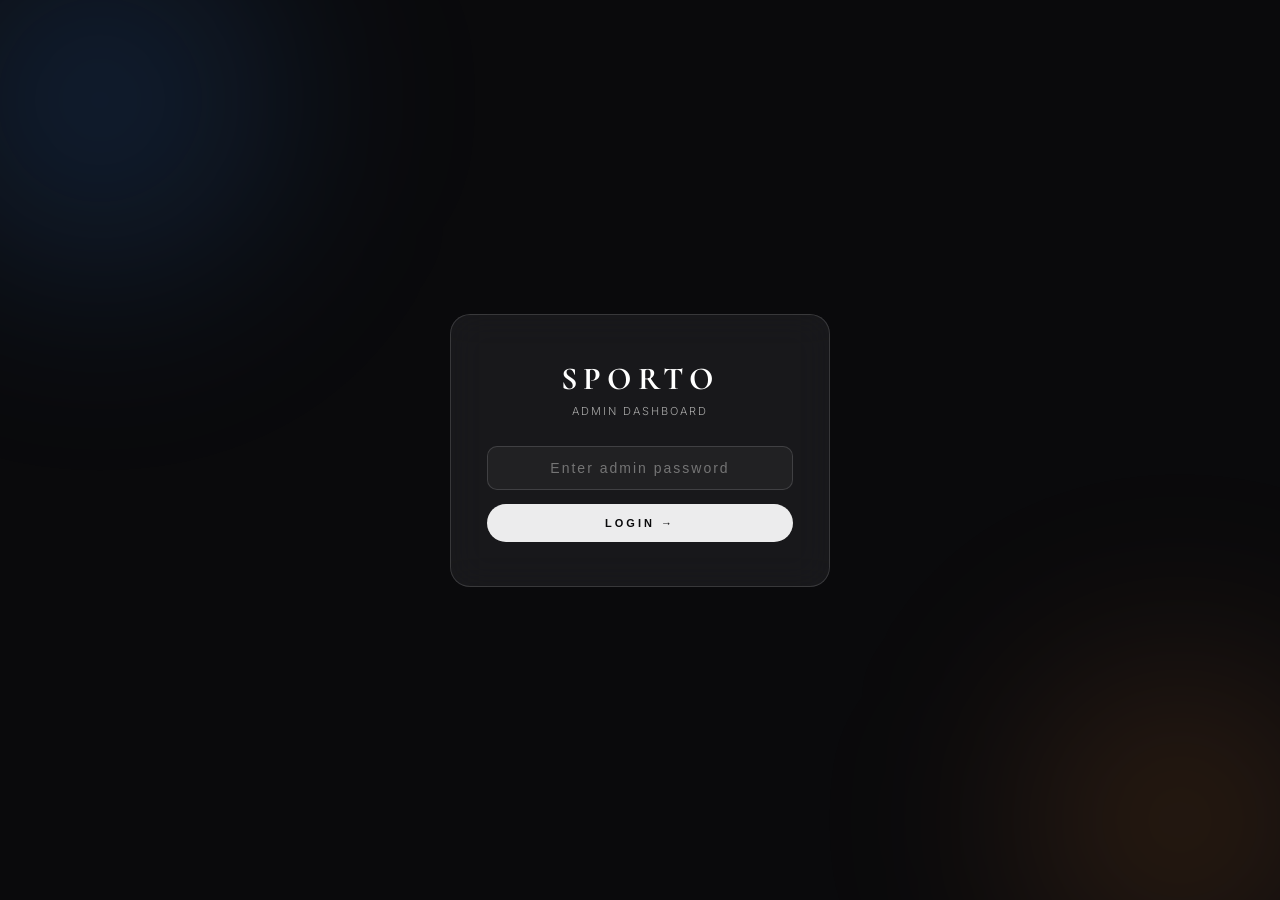
==== admin.html @ 894206bf "Add files via upload" ====
<!DOCTYPE html>
<html lang="en">
<head>
<meta charset="UTF-8">
<meta name="viewport" content="width=device-width, initial-scale=1.0">
<title>SPORTO — Admin</title>
<link href="https://fonts.googleapis.com/css2?family=Cormorant+Garamond:ital,wght@0,300;0,400;0,600;1,300;1,400&family=Inter:wght@300;400;500;600&display=swap" rel="stylesheet">
<style>
*, *::before, *::after { margin:0; padding:0; box-sizing:border-box; }
:root {
  --black:#0a0a0c; --gray:#a8a8a8; --light-gray:#d6d6d6; --white:#ffffff;
  --red:#e0584a; --green:#3fb872; --g1:#e0e0e0;
  --glass-bg: rgba(255,255,255,0.06); --glass-border: rgba(255,255,255,0.14); --glass-blur:18px;
}
html { scroll-behavior:smooth; }
body { font-family:'Inter', sans-serif; background:var(--black); color:var(--white); overflow-x:hidden; font-weight:300; letter-spacing:0.01em; position:relative; min-height:100vh; }
body::before, body::after { content:''; position:fixed; border-radius:50%; filter:blur(90px); pointer-events:none; z-index:0; }
body::before { width:520px; height:520px; top:-160px; left:-160px; background:radial-gradient(circle, rgba(56,142,255,0.22) 0%, transparent 70%); }
body::after { width:480px; height:480px; bottom:-160px; right:-140px; background:radial-gradient(circle, rgba(255,140,56,0.18) 0%, transparent 70%); }

/* ── LOGIN SCREEN ── */
.login-screen { min-height:100vh; display:flex; align-items:center; justify-content:center; padding:20px; position:relative; z-index:1; }
.login-card {
  background:var(--glass-bg); backdrop-filter:blur(var(--glass-blur)) saturate(160%); -webkit-backdrop-filter:blur(var(--glass-blur)) saturate(160%);
  border:1px solid var(--glass-border); border-radius:20px; padding:44px 36px; width:100%; max-width:380px; text-align:center;
}
.login-brand { font-family:'Cormorant Garamond', serif; font-size:32px; font-weight:700; letter-spacing:6px; margin-bottom:6px; }
.login-sub { font-size:11px; color:var(--gray); letter-spacing:2px; text-transform:uppercase; margin-bottom:28px; }
.login-card input {
  width:100%; padding:13px 16px; border:1px solid var(--glass-border); border-radius:10px;
  background:rgba(255,255,255,0.04); color:var(--white); font-size:14px; outline:none; margin-bottom:14px; text-align:center; letter-spacing:2px;
}
.login-card input:focus { border-color:rgba(255,255,255,0.4); }
.login-btn {
  width:100%; padding:13px; background:rgba(255,255,255,0.92); color:var(--black); border:none;
  border-radius:999px; font-size:11px; font-weight:600; letter-spacing:3px; text-transform:uppercase; cursor:pointer; transition:all 0.2s;
}
.login-btn:hover { background:var(--white); }
.login-error { color:var(--red); font-size:11px; margin-top:12px; display:none; }

/* ── ADMIN SHELL ── */
.admin-shell { display:none; min-height:100vh; }
.admin-shell.active { display:flex; }

.sidebar {
  width:220px; flex-shrink:0; min-height:100vh;
  background:rgba(12,12,14,0.7); backdrop-filter:blur(20px); -webkit-backdrop-filter:blur(20px);
  border-right:1px solid rgba(255,255,255,0.08); padding:28px 0; position:sticky; top:0; height:100vh;
  display:flex; flex-direction:column; z-index:2;
}
.sidebar-brand { font-family:'Cormorant Garamond', serif; font-size:22px; font-weight:700; letter-spacing:5px; padding:0 26px 28px; }
.sidebar-brand span { color:var(--gray); font-size:10px; display:block; letter-spacing:2px; margin-top:4px; font-family:'Inter',sans-serif; }
.nav-item {
  display:flex; align-items:center; gap:12px; padding:13px 26px; font-size:12px; letter-spacing:1px;
  color:var(--gray); cursor:pointer; transition:all 0.2s; border-left:2px solid transparent;
}
.nav-item:hover { color:var(--white); background:rgba(255,255,255,0.04); }
.nav-item.active { color:var(--white); background:rgba(255,255,255,0.07); border-left-color:var(--white); }
.sidebar-footer { margin-top:auto; padding:18px 26px 0; }
.logout-btn { width:100%; padding:10px; background:rgba(224,88,74,0.1); border:1px solid rgba(224,88,74,0.3); color:#ff8a7a; border-radius:8px; font-size:11px; letter-spacing:1px; cursor:pointer; }
.logout-btn:hover { background:rgba(224,88,74,0.2); }

.main-area { flex:1; padding:32px 36px 80px; position:relative; z-index:1; min-width:0; }
.main-header { display:flex; align-items:center; justify-content:space-between; margin-bottom:28px; flex-wrap:wrap; gap:12px; }
.main-title { font-family:'Cormorant Garamond', serif; font-size:30px; font-weight:700; letter-spacing:2px; }
.main-sub { font-size:11px; color:var(--gray); margin-top:4px; }

.panel { display:none; }
.panel.active { display:block; }

.btn {
  padding:11px 22px; background:rgba(255,255,255,0.92); color:var(--black); border:none;
  border-radius:999px; font-size:11px; font-weight:600; letter-spacing:2px; text-transform:uppercase; cursor:pointer; transition:all 0.2s;
}
.btn:hover { background:var(--white); }
.btn-ghost { background:var(--glass-bg); color:var(--white); border:1px solid var(--glass-border); }
.btn-ghost:hover { background:rgba(255,255,255,0.14); }
.btn-danger { background:rgba(224,88,74,0.15); color:#ff8a7a; border:1px solid rgba(224,88,74,0.35); }
.btn-danger:hover { background:rgba(224,88,74,0.28); }
.btn-sm { padding:7px 14px; font-size:10px; }

/* stat cards */
.stats-grid { display:grid; grid-template-columns:repeat(auto-fit, minmax(180px,1fr)); gap:16px; margin-bottom:28px; }
.stat-card { background:var(--glass-bg); backdrop-filter:blur(var(--glass-blur)); -webkit-backdrop-filter:blur(var(--glass-blur)); border:1px solid var(--glass-border); border-radius:16px; padding:20px; }
.stat-label { font-size:10px; color:var(--gray); letter-spacing:2px; text-transform:uppercase; margin-bottom:8px; }
.stat-value { font-size:26px; font-weight:600; }

/* table */
.card { background:var(--glass-bg); backdrop-filter:blur(var(--glass-blur)) saturate(160%); -webkit-backdrop-filter:blur(var(--glass-blur)) saturate(160%); border:1px solid var(--glass-border); border-radius:18px; padding:22px; margin-bottom:20px; }
.card-title { font-size:11px; font-weight:600; letter-spacing:3px; text-transform:uppercase; color:var(--gray); margin-bottom:16px; }

table { width:100%; border-collapse:collapse; }
th, td { text-align:left; padding:10px 8px; font-size:12px; border-bottom:1px solid rgba(255,255,255,0.07); vertical-align:middle; }
th { color:var(--gray); font-weight:500; letter-spacing:1px; text-transform:uppercase; font-size:10px; }
td { color:var(--light-gray); }
.table-img { width:42px; height:42px; border-radius:8px; object-fit:cover; background:rgba(255,255,255,0.05); }
.table-actions { display:flex; gap:6px; }
.badge { padding:3px 9px; border-radius:999px; font-size:9px; letter-spacing:1px; text-transform:uppercase; }
.badge.in { background:rgba(63,184,114,0.15); color:#5ee59a; }
.badge.low { background:rgba(224,88,74,0.15); color:#ff8a7a; }
.badge.out { background:rgba(120,120,120,0.2); color:#aaa; }

/* form */
.form-grid { display:grid; grid-template-columns:1fr 1fr; gap:14px; }
.form-grid.full { grid-template-columns:1fr; }
@media(max-width:700px){ .form-grid { grid-template-columns:1fr; } }
.field label { display:block; font-size:10px; letter-spacing:1px; text-transform:uppercase; color:var(--gray); margin-bottom:6px; }
.field input, .field select, .field textarea {
  width:100%; padding:11px 14px; border:1px solid var(--glass-border); border-radius:10px;
  background:rgba(255,255,255,0.04); color:var(--white); font-family:'Inter', sans-serif; font-size:13px; outline:none; transition:border 0.2s;
}
.field input:focus, .field select:focus, .field textarea:focus { border-color:rgba(255,255,255,0.4); }
.field select option { background:#1a1a1c; }
.field { margin-bottom:14px; }

/* image uploader */
.upload-zone {
  border:1.5px dashed var(--glass-border); border-radius:14px; padding:20px;
  display:flex; flex-wrap:wrap; gap:12px; align-items:center; background:rgba(255,255,255,0.02); cursor:pointer; transition:all 0.2s;
}
.upload-zone:hover { border-color:rgba(255,255,255,0.35); background:rgba(255,255,255,0.04); }
.upload-zone.dragover { border-color:var(--green); background:rgba(63,184,114,0.06); }
.upload-placeholder { font-size:12px; color:var(--gray); text-align:center; width:100%; padding:14px 0; }
.img-thumb-wrap { position:relative; width:84px; height:84px; border-radius:10px; overflow:hidden; border:1px solid var(--glass-border); }
.img-thumb-wrap img { width:100%; height:100%; object-fit:cover; }
.img-thumb-remove {
  position:absolute; top:3px; right:3px; width:20px; height:20px; border-radius:50%;
  background:rgba(0,0,0,0.7); color:white; border:none; font-size:11px; cursor:pointer; display:flex; align-items:center; justify-content:center;
}
.upload-progress { font-size:10px; color:var(--gray); margin-top:6px; }

.modal-overlay {
  position:fixed; inset:0; background:rgba(0,0,0,0); z-index:500; pointer-events:none; transition:background 0.3s;
  display:flex; align-items:flex-start; justify-content:center; padding:40px 16px; overflow-y:auto;
}
.modal-overlay.open { background:rgba(0,0,0,0.6); pointer-events:all; }
.modal {
  background:rgba(16,16,18,0.92); backdrop-filter:blur(28px) saturate(160%); -webkit-backdrop-filter:blur(28px) saturate(160%);
  border:1px solid var(--glass-border); border-radius:20px; padding:30px; width:100%; max-width:640px;
  transform:translateY(-20px); opacity:0; transition:all 0.3s;
}
.modal-overlay.open .modal { transform:translateY(0); opacity:1; }
.modal-header { display:flex; align-items:center; justify-content:space-between; margin-bottom:20px; }
.modal-title { font-size:16px; font-weight:600; letter-spacing:1px; }
.modal-close { width:30px; height:30px; border-radius:50%; background:rgba(255,255,255,0.06); border:1px solid var(--glass-border); color:var(--gray); cursor:pointer; }
.modal-footer { display:flex; justify-content:flex-end; gap:10px; margin-top:20px; }

/* category cover grid */
.cat-cover-grid { display:grid; grid-template-columns:repeat(auto-fit, minmax(220px,1fr)); gap:18px; }
.cat-cover-card { background:rgba(255,255,255,0.03); border:1px solid var(--glass-border); border-radius:16px; padding:16px; }
.cat-cover-preview { width:100%; aspect-ratio:3/2; border-radius:10px; object-fit:cover; background:rgba(255,255,255,0.05); margin-bottom:12px; }
.cat-cover-label { font-size:12px; color:var(--white); margin-bottom:10px; font-weight:500; }

.toast {
  position:fixed; bottom:24px; left:50%; transform:translateX(-50%) translateY(80px);
  background:rgba(20,20,22,0.9); backdrop-filter:blur(16px); color:white; padding:12px 24px;
  border-radius:999px; font-size:12px; z-index:999; transition:transform 0.3s cubic-bezier(0.34,1.56,0.64,1);
  white-space:nowrap; border:1px solid rgba(255,255,255,0.16);
}
.toast.show { transform:translateX(-50%) translateY(0); }

.empty-row td { text-align:center; color:#888; padding:30px; }

@media(max-width:768px){
  .sidebar { position:fixed; left:-220px; transition:left 0.3s; z-index:300; }
  .sidebar.open { left:0; }
  .mobile-menu-btn { display:flex !important; }
  .main-area { padding:20px 16px 60px; }
}
.mobile-menu-btn {
  display:none; width:38px; height:38px; border-radius:10px; background:var(--glass-bg); border:1px solid var(--glass-border);
  color:white; align-items:center; justify-content:center; cursor:pointer; margin-right:10px;
}
</style>
</head>
<body>

<!-- LOGIN SCREEN -->
<div class="login-screen" id="loginScreen">
  <div class="login-card">
    <div class="login-brand">SPORTO</div>
    <div class="login-sub">Admin Dashboard</div>
    <input type="password" id="adminPassword" placeholder="Enter admin password" onkeydown="if(event.key==='Enter')attemptLogin()">
    <button class="login-btn" onclick="attemptLogin()">Login →</button>
    <div class="login-error" id="loginError">Incorrect password. Try again.</div>
  </div>
</div>

<!-- ADMIN SHELL -->
<div class="admin-shell" id="adminShell">

  <div class="sidebar" id="sidebar">
    <div class="sidebar-brand">SPORTO <span>Admin Panel</span></div>
    <div class="nav-item active" data-panel="dashboard" onclick="switchPanel('dashboard')">📊 &nbsp;Dashboard</div>
    <div class="nav-item" data-panel="products" onclick="switchPanel('products')">👟 &nbsp;Products</div>
    <div class="nav-item" data-panel="categories" onclick="switchPanel('categories')">🗂️ &nbsp;Category Covers</div>
    <div class="nav-item" data-panel="orders" onclick="switchPanel('orders')">📦 &nbsp;Orders</div>
    <div class="nav-item" data-panel="settings" onclick="switchPanel('settings')">⚙️ &nbsp;Site Settings</div>
    <div class="sidebar-footer">
      <button class="logout-btn" onclick="logout()">Log Out</button>
    </div>
  </div>

  <div class="main-area">

    <div class="main-header">
      <div style="display:flex;align-items:center;">
        <button class="mobile-menu-btn" onclick="document.getElementById('sidebar').classList.toggle('open')">☰</button>
        <div>
          <div class="main-title" id="panelTitle">Dashboard</div>
          <div class="main-sub" id="panelSub">Overview of your store</div>
        </div>
      </div>
      <div id="panelActions"></div>
    </div>

    <!-- DASHBOARD -->
    <div class="panel active" id="panel-dashboard">
      <div class="stats-grid">
        <div class="stat-card"><div class="stat-label">Total Products</div><div class="stat-value" id="statProducts">0</div></div>
        <div class="stat-card"><div class="stat-label">Out of Stock</div><div class="stat-value" id="statOutOfStock">0</div></div>
        <div class="stat-card"><div class="stat-label">Total Orders</div><div class="stat-value" id="statOrders">0</div></div>
        <div class="stat-card"><div class="stat-label">Revenue (EGP)</div><div class="stat-value" id="statRevenue">0</div></div>
      </div>
      <div class="card">
        <div class="card-title">Recent Orders</div>
        <table>
          <thead><tr><th>Order ID</th><th>Customer</th><th>Total</th><th>Date</th></tr></thead>
          <tbody id="recentOrdersBody"><tr class="empty-row"><td colspan="4">Loading...</td></tr></tbody>
        </table>
      </div>
    </div>

    <!-- PRODUCTS -->
    <div class="panel" id="panel-products">
      <div class="card">
        <div class="card-title">All Products</div>
        <table>
          <thead><tr><th>Image</th><th>Name</th><th>Gender</th><th>Category</th><th>Price</th><th>Stock</th><th></th></tr></thead>
          <tbody id="productsBody"><tr class="empty-row"><td colspan="7">Loading...</td></tr></tbody>
        </table>
      </div>
    </div>

    <!-- CATEGORY COVERS -->
    <div class="panel" id="panel-categories">
      <div class="card">
        <div class="card-title">Men — Category Covers</div>
        <div class="cat-cover-grid" id="menCoversGrid"></div>
      </div>
      <div class="card">
        <div class="card-title">Women — Category Covers</div>
        <div class="cat-cover-grid" id="womenCoversGrid"></div>
      </div>
    </div>

    <!-- ORDERS -->
    <div class="panel" id="panel-orders">
      <div class="card">
        <div class="card-title">All Orders</div>
        <table>
          <thead><tr><th>Order ID</th><th>Customer</th><th>Phone</th><th>Items</th><th>Total</th><th>Payment</th><th>Date</th></tr></thead>
          <tbody id="ordersBody"><tr class="empty-row"><td colspan="7">Loading...</td></tr></tbody>
        </table>
      </div>
    </div>

    <!-- SETTINGS -->
    <div class="panel" id="panel-settings">
      <div class="card">
        <div class="card-title">Announcement Bar Text</div>
        <div class="field">
          <label>Scrolling announcement message</label>
          <input type="text" id="settingAnnouncement" placeholder="✨ Free Shipping on orders above 900 EGP...">
        </div>
        <button class="btn" onclick="saveSettings()">Save Settings</button>
      </div>
    </div>

  </div>
</div>

<div class="toast" id="toast"></div>

<!-- PRODUCT MODAL -->
<div class="modal-overlay" id="productModalOverlay">
  <div class="modal">
    <div class="modal-header">
      <div class="modal-title" id="productModalTitle">Add Product</div>
      <button class="modal-close" onclick="closeProductModal()">✕</button>
    </div>

    <input type="hidden" id="pId">
    <div class="form-grid">
      <div class="field"><label>Product Name</label><input type="text" id="pName" placeholder="e.g. Performance Training Tee"></div>
      <div class="field"><label>Price (EGP)</label><input type="number" id="pPrice" placeholder="0"></div>
      <div class="field"><label>Old Price (optional, for discount)</label><input type="number" id="pOldPrice" placeholder="0"></div>
      <div class="field"><label>Stock Quantity</label><input type="number" id="pStock" placeholder="0"></div>
      <div class="field">
        <label>Gender</label>
        <select id="pGender">
          <option value="men">Men</option>
          <option value="women">Women</option>
          <option value="unisex">Unisex</option>
        </select>
      </div>
      <div class="field">
        <label>Category</label>
        <select id="pCategory">
          <option value="gym-wear">Gym Wear</option>
          <option value="casual-wear">Casual Wear</option>
          <option value="shoes">Shoes</option>
        </select>
      </div>
    </div>
    <div class="field full">
      <label>Description</label>
      <textarea id="pDescription" rows="3" placeholder="Product description..."></textarea>
    </div>
    <div class="field full">
      <label>Product Images (upload from device — max 4 images)</label>
      <div class="upload-zone" id="productUploadZone" onclick="document.getElementById('productFileInput').click()">
        <div class="upload-placeholder" id="productUploadPlaceholder">📤 Click or drag images here to upload (max 4)</div>
      </div>
      <input type="file" id="productFileInput" accept="image/*" multiple style="display:none;" onchange="handleProductFiles(this.files)">
      <div class="upload-progress" id="productUploadProgress"></div>
    </div>

    <div class="modal-footer">
      <button class="btn-ghost btn" onclick="closeProductModal()">Cancel</button>
      <button class="btn" onclick="saveProduct()">Save Product</button>
    </div>
  </div>
</div>

<script src="config.js"></script>
<script>
// ════════════════════════════════════════
// AUTH — change this password before launch!
// ════════════════════════════════════════
const ADMIN_PASSWORD = "sporto2026";

function attemptLogin() {
  const pass = document.getElementById('adminPassword').value;
  if (pass === ADMIN_PASSWORD) {
    sessionStorage.setItem('sporto_admin_auth', '1');
    document.getElementById('loginScreen').style.display = 'none';
    document.getElementById('adminShell').classList.add('active');
    initAdmin();
  } else {
    document.getElementById('loginError').style.display = 'block';
  }
}
function logout() {
  sessionStorage.removeItem('sporto_admin_auth');
  location.reload();
}
if (sessionStorage.getItem('sporto_admin_auth') === '1') {
  document.addEventListener('DOMContentLoaded', () => {
    document.getElementById('loginScreen').style.display = 'none';
    document.getElementById('adminShell').classList.add('active');
    initAdmin();
  });
}

// ════════════════════════════════════════
// FIREBASE SETUP
// ════════════════════════════════════════
let app, db;
let fbModules = {};

async function initFirebase() {
  const { initializeApp, getApps } = await import('https://www.gstatic.com/firebasejs/10.7.0/firebase-app.js');
  const firestoreMod = await import('https://www.gstatic.com/firebasejs/10.7.0/firebase-firestore.js');
  const cfg = window.SPORTO_FIREBASE_CONFIG || window.ARQA_FIREBASE_CONFIG;
  if (!cfg || cfg.apiKey === "YOUR_API_KEY") {
    showToast('⚠️ Firebase not configured — set up config.js first');
    return false;
  }
  app = getApps().length ? getApps()[0] : initializeApp(cfg);
  db = firestoreMod.getFirestore(app);
  fbModules = { ...firestoreMod };
  return true;
}

let PRODUCTS = [];
let ORDERS = [];
let CATEGORY_IMAGES = {};
let pendingImageUrls = []; // images attached to the product currently being edited

const CATEGORY_LIST = [
  { gender:'men',   id:'gym-wear',    name:'Gym Wear'    },
  { gender:'men',   id:'casual-wear', name:'Casual Wear' },
  { gender:'men',   id:'shoes',       name:'Shoes'       },
  { gender:'women', id:'gym-wear',    name:'Gym Wear'    },
  { gender:'women', id:'casual-wear', name:'Casual Wear' },
  { gender:'women', id:'shoes',       name:'Shoes'       },
];

async function initAdmin() {
  const ok = await initFirebase();
  if (!ok) return;
  await loadProducts();
  await loadOrders();
  await loadCategoryImages();
  await loadSettings();
  renderDashboard();
  renderProductsTable();
  renderCategoryCovers();
  renderOrdersTable();
}

// ════════════════════════════════════════
// NAVIGATION
// ════════════════════════════════════════
const PANEL_INFO = {
  dashboard:  { title:'Dashboard',        sub:'Overview of your store' },
  products:   { title:'Products',         sub:'Manage your product catalog' },
  categories: { title:'Category Covers',  sub:'Update the cover image for each category' },
  orders:     { title:'Orders',           sub:'View all customer orders' },
  settings:   { title:'Site Settings',    sub:'Global site configuration' },
};

function switchPanel(name) {
  document.querySelectorAll('.nav-item').forEach(n => n.classList.toggle('active', n.dataset.panel === name));
  document.querySelectorAll('.panel').forEach(p => p.classList.remove('active'));
  document.getElementById(`panel-${name}`).classList.add('active');
  document.getElementById('panelTitle').textContent = PANEL_INFO[name].title;
  document.getElementById('panelSub').textContent = PANEL_INFO[name].sub;

  const actions = document.getElementById('panelActions');
  actions.innerHTML = '';
  if (name === 'products') {
    const btn = document.createElement('button');
    btn.className = 'btn';
    btn.textContent = '+ Add Product';
    btn.onclick = () => openProductModal();
    actions.appendChild(btn);
  }
  document.getElementById('sidebar').classList.remove('open');
}

// ════════════════════════════════════════
// PRODUCTS
// ════════════════════════════════════════
async function loadProducts() {
  try {
    const snap = await fbModules.getDocs(fbModules.collection(db, 'products'));
    PRODUCTS = snap.docs.map(d => ({ id:d.id, ...d.data() }));
  } catch(e) { console.log(e); PRODUCTS = []; }
}

function renderProductsTable() {
  const body = document.getElementById('productsBody');
  if (!PRODUCTS.length) {
    body.innerHTML = `<tr class="empty-row"><td colspan="7">No products yet. Click "Add Product" to create one.</td></tr>`;
    return;
  }
  body.innerHTML = PRODUCTS.map(p => {
    const stockBadge = p.stock <= 0 ? `<span class="badge out">Out</span>` : p.stock <= 3 ? `<span class="badge low">${p.stock} left</span>` : `<span class="badge in">${p.stock} in stock</span>`;
    return `
    <tr>
      <td><img class="table-img" src="${(p.images && p.images[0]) || ''}" onerror="this.style.opacity=0"></td>
      <td>${p.name || '—'}</td>
      <td style="text-transform:capitalize;">${p.gender || '—'}</td>
      <td>${formatCatName(p.category)}</td>
      <td>${p.price || 0} EGP${p.oldPrice ? ` <span style="color:#777;text-decoration:line-through;font-size:10px;">${p.oldPrice}</span>` : ''}</td>
      <td>${stockBadge}</td>
      <td class="table-actions">
        <button class="btn-ghost btn btn-sm" onclick="openProductModal('${p.id}')">Edit</button>
        <button class="btn-danger btn btn-sm" onclick="deleteProduct('${p.id}')">Delete</button>
      </td>
    </tr>`;
  }).join('');
}

function formatCatName(c) {
  return { 'gym-wear':'Gym Wear', 'casual-wear':'Casual Wear', 'shoes':'Shoes' }[c] || c || '—';
}

function openProductModal(id) {
  pendingImageUrls = [];
  document.getElementById('pId').value = '';
  document.getElementById('pName').value = '';
  document.getElementById('pPrice').value = '';
  document.getElementById('pOldPrice').value = '';
  document.getElementById('pStock').value = '';
  document.getElementById('pGender').value = 'men';
  document.getElementById('pCategory').value = 'gym-wear';
  document.getElementById('pDescription').value = '';
  document.getElementById('productModalTitle').textContent = 'Add Product';
  document.getElementById('productUploadProgress').textContent = '';

  if (id) {
    const p = PRODUCTS.find(p => p.id === id);
    if (p) {
      document.getElementById('pId').value = p.id;
      document.getElementById('pName').value = p.name || '';
      document.getElementById('pPrice').value = p.price || '';
      document.getElementById('pOldPrice').value = p.oldPrice || '';
      document.getElementById('pStock').value = p.stock || 0;
      document.getElementById('pGender').value = p.gender || 'men';
      document.getElementById('pCategory').value = p.category || 'gym-wear';
      document.getElementById('pDescription').value = p.description || '';
      pendingImageUrls = [...(p.images || [])];
      document.getElementById('productModalTitle').textContent = 'Edit Product';
    }
  }
  renderImageThumbs();
  document.getElementById('productModalOverlay').classList.add('open');
}
function closeProductModal() {
  document.getElementById('productModalOverlay').classList.remove('open');
}

function renderImageThumbs() {
  const zone = document.getElementById('productUploadZone');
  const thumbs = pendingImageUrls.map((url, i) => `
    <div class="img-thumb-wrap">
      <img src="${url}">
      <button class="img-thumb-remove" onclick="event.stopPropagation();removeImage(${i})">✕</button>
    </div>`).join('');
  const placeholder = pendingImageUrls.length
    ? ''
    : `<div class="upload-placeholder">📤 Click or drag images here to upload (max 4)</div>`;
  zone.innerHTML = thumbs + placeholder;
}
function removeImage(i) {
  pendingImageUrls.splice(i, 1);
  renderImageThumbs();
}

// drag & drop
const uploadZoneEl = document.getElementById('productUploadZone');
uploadZoneEl.addEventListener('dragover', e => { e.preventDefault(); uploadZoneEl.classList.add('dragover'); });
uploadZoneEl.addEventListener('dragleave', () => uploadZoneEl.classList.remove('dragover'));
uploadZoneEl.addEventListener('drop', e => {
  e.preventDefault(); uploadZoneEl.classList.remove('dragover');
  handleProductFiles(e.dataTransfer.files);
});

async function handleProductFiles(fileList) {
  const files = Array.from(fileList).filter(f => f.type.startsWith('image/'));
  if (!files.length) return;
  const MAX_IMAGES = 4;
  if (pendingImageUrls.length >= MAX_IMAGES) {
    showToast(`⚠️ Max ${MAX_IMAGES} images per product (Firestore size limit)`);
    return;
  }
  const progressEl = document.getElementById('productUploadProgress');
  for (let i = 0; i < files.length; i++) {
    if (pendingImageUrls.length >= MAX_IMAGES) {
      showToast(`⚠️ Max ${MAX_IMAGES} images per product reached`);
      break;
    }
    progressEl.textContent = `Processing image ${i+1} of ${files.length}...`;
    try {
      const base64 = await fileToCompressedBase64(files[i]);
      pendingImageUrls.push(base64);
      renderImageThumbs();
    } catch(e) {
      showToast('⚠️ Image processing failed: ' + e.message);
    }
  }
  progressEl.textContent = `✓ Images added`;
  setTimeout(() => progressEl.textContent = '', 2500);
}

// Converts an image file to a compressed base64 string (resized to max 900px,
// JPEG quality 0.72) so it stays small enough to fit inside a Firestore document.
function fileToCompressedBase64(file, maxDimension = 900, quality = 0.72) {
  return new Promise((resolve, reject) => {
    const reader = new FileReader();
    reader.onerror = () => reject(new Error('Could not read file'));
    reader.onload = () => {
      const img = new Image();
      img.onerror = () => reject(new Error('Could not load image'));
      img.onload = () => {
        let { width, height } = img;
        if (width > maxDimension || height > maxDimension) {
          if (width > height) { height = Math.round(height * (maxDimension / width)); width = maxDimension; }
          else { width = Math.round(width * (maxDimension / height)); height = maxDimension; }
        }
        const canvas = document.createElement('canvas');
        canvas.width = width; canvas.height = height;
        const ctx = canvas.getContext('2d');
        ctx.drawImage(img, 0, 0, width, height);
        resolve(canvas.toDataURL('image/jpeg', quality));
      };
      img.src = reader.result;
    };
    reader.readAsDataURL(file);
  });
}

async function saveProduct() {
  const id = document.getElementById('pId').value;
  const name = document.getElementById('pName').value.trim();
  const price = parseFloat(document.getElementById('pPrice').value);
  const oldPrice = parseFloat(document.getElementById('pOldPrice').value) || null;
  const stock = parseInt(document.getElementById('pStock').value) || 0;
  const gender = document.getElementById('pGender').value;
  const category = document.getElementById('pCategory').value;
  const description = document.getElementById('pDescription').value.trim();

  if (!name || !price || !pendingImageUrls.length) {
    alert('Please fill in the product name, price, and upload at least one image.');
    return;
  }

  const data = { name, price, oldPrice, stock, gender, category, description, images: pendingImageUrls };

  try {
    if (id) {
      await fbModules.updateDoc(fbModules.doc(db, 'products', id), data);
      showToast('✓ Product updated');
    } else {
      await fbModules.addDoc(fbModules.collection(db, 'products'), data);
      showToast('✓ Product added');
    }
    closeProductModal();
    await loadProducts();
    renderProductsTable();
    renderDashboard();
  } catch(e) {
    showToast('⚠️ Error saving product: ' + e.message);
  }
}

async function deleteProduct(id) {
  if (!confirm('Delete this product? This cannot be undone.')) return;
  try {
    await fbModules.deleteDoc(fbModules.doc(db, 'products', id));
    showToast('✓ Product deleted');
    await loadProducts();
    renderProductsTable();
    renderDashboard();
  } catch(e) {
    showToast('⚠️ Error deleting product');
  }
}

// ════════════════════════════════════════
// CATEGORY COVER IMAGES
// ════════════════════════════════════════
async function loadCategoryImages() {
  try {
    const snap = await fbModules.getDocs(fbModules.collection(db, 'categoryImages'));
    CATEGORY_IMAGES = {};
    snap.docs.forEach(d => { CATEGORY_IMAGES[d.id] = d.data().url; });
  } catch(e) { CATEGORY_IMAGES = {}; }
}

function renderCategoryCovers() {
  const menGrid = document.getElementById('menCoversGrid');
  const womenGrid = document.getElementById('womenCoversGrid');
  menGrid.innerHTML = '';
  womenGrid.innerHTML = '';

  CATEGORY_LIST.forEach(c => {
    const key = `${c.gender}-${c.id}`;
    const currentUrl = CATEGORY_IMAGES[key] || '';
    const card = document.createElement('div');
    card.className = 'cat-cover-card';
    card.innerHTML = `
      <img class="cat-cover-preview" src="${currentUrl}" onerror="this.style.opacity=0.2;this.style.background='rgba(255,255,255,0.05)'">
      <div class="cat-cover-label">${c.name}</div>
      <input type="file" accept="image/*" style="display:none;" id="catfile-${key}" onchange="uploadCategoryCover('${key}', this.files[0])">
      <button class="btn-ghost btn btn-sm" style="width:100%;" onclick="document.getElementById('catfile-${key}').click()">📤 Upload Cover</button>
    `;
    (c.gender === 'men' ? menGrid : womenGrid).appendChild(card);
  });
}

async function uploadCategoryCover(key, file) {
  if (!file) return;
  showToast('Processing cover image...');
  try {
    const base64 = await fileToCompressedBase64(file, 700, 0.7);
    CATEGORY_IMAGES[key] = base64;
    await fbModules.setDoc(fbModules.doc(db, 'categoryImages', key), { url: base64 });
    showToast('✓ Category cover updated');
    renderCategoryCovers();
  } catch(e) {
    showToast('⚠️ Upload failed: ' + e.message);
  }
}

// ════════════════════════════════════════
// ORDERS
// ════════════════════════════════════════
async function loadOrders() {
  try {
    const snap = await fbModules.getDocs(fbModules.query(fbModules.collection(db, 'orders'), fbModules.orderBy('timestamp','desc')));
    ORDERS = snap.docs.map(d => ({ id:d.id, ...d.data() }));
  } catch(e) { ORDERS = []; }
}

function renderOrdersTable() {
  const body = document.getElementById('ordersBody');
  if (!ORDERS.length) {
    body.innerHTML = `<tr class="empty-row"><td colspan="7">No orders yet.</td></tr>`;
    return;
  }
  body.innerHTML = ORDERS.map(o => `
    <tr>
      <td>${o.orderId || o.id}</td>
      <td>${o.name || '—'}</td>
      <td>${o.phone || '—'}</td>
      <td>${(o.items || []).reduce((s,i) => s+i.qty, 0)} item(s)</td>
      <td>${o.total || 0} EGP</td>
      <td style="text-transform:uppercase;font-size:10px;">${o.payment || '—'}</td>
      <td>${o.timestamp ? new Date(o.timestamp).toLocaleDateString() : '—'}</td>
    </tr>`).join('');
}

// ════════════════════════════════════════
// DASHBOARD
// ════════════════════════════════════════
function renderDashboard() {
  document.getElementById('statProducts').textContent = PRODUCTS.length;
  document.getElementById('statOutOfStock').textContent = PRODUCTS.filter(p => p.stock <= 0).length;
  document.getElementById('statOrders').textContent = ORDERS.length;
  document.getElementById('statRevenue').textContent = ORDERS.reduce((s,o) => s + (o.total || 0), 0);

  const recentBody = document.getElementById('recentOrdersBody');
  if (!ORDERS.length) {
    recentBody.innerHTML = `<tr class="empty-row"><td colspan="4">No orders yet.</td></tr>`;
  } else {
    recentBody.innerHTML = ORDERS.slice(0,5).map(o => `
      <tr>
        <td>${o.orderId || o.id}</td>
        <td>${o.name || '—'}</td>
        <td>${o.total || 0} EGP</td>
        <td>${o.timestamp ? new Date(o.timestamp).toLocaleDateString() : '—'}</td>
      </tr>`).join('');
  }
}

// ════════════════════════════════════════
// SETTINGS
// ════════════════════════════════════════
async function loadSettings() {
  try {
    const snap = await fbModules.getDoc(fbModules.doc(db, 'settings', 'siteConfig'));
    if (snap.exists()) {
      const data = snap.data();
      document.getElementById('settingAnnouncement').value = data.announcement || '';
    }
  } catch(e) {}
}
async function saveSettings() {
  const announcement = document.getElementById('settingAnnouncement').value.trim();
  try {
    await fbModules.setDoc(fbModules.doc(db, 'settings', 'siteConfig'), { announcement });
    showToast('✓ Settings saved');
  } catch(e) {
    showToast('⚠️ Error saving settings');
  }
}

// ════════════════════════════════════════
// TOAST
// ════════════════════════════════════════
function showToast(msg) {
  const t = document.getElementById('toast');
  t.textContent = msg; t.classList.add('show');
  setTimeout(() => t.classList.remove('show'), 3000);
}
</script>
</body>
</html>
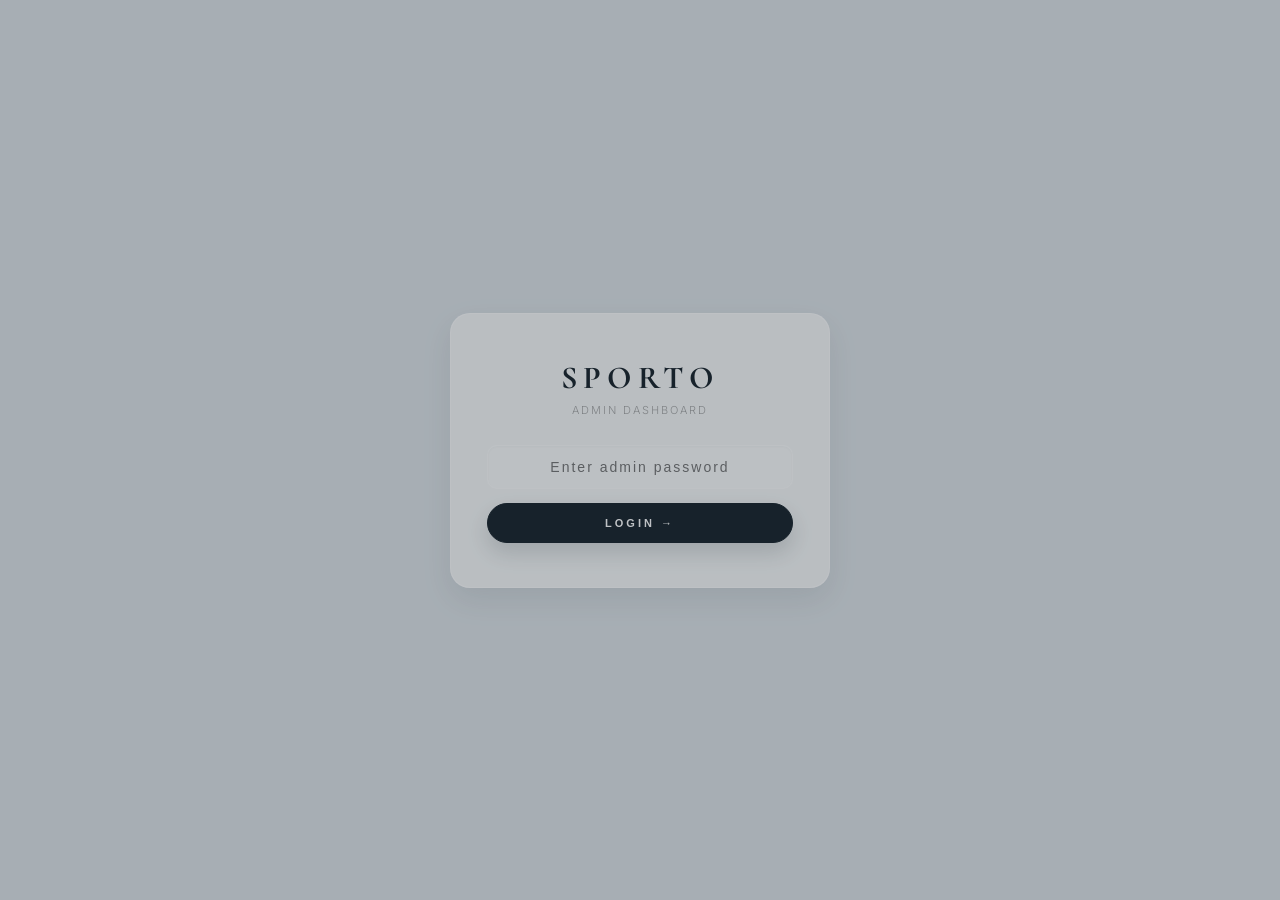
==== commit b9b38685: "Add files via upload" ====
--- a/admin.html
+++ b/admin.html
@@ -1,772 +1,716 @@
-<!DOCTYPE html>
-<html lang="en">
-<head>
-<meta charset="UTF-8">
-<meta name="viewport" content="width=device-width, initial-scale=1.0">
-<title>SPORTO — Admin</title>
-<link href="https://fonts.googleapis.com/css2?family=Cormorant+Garamond:ital,wght@0,300;0,400;0,600;1,300;1,400&family=Inter:wght@300;400;500;600&display=swap" rel="stylesheet">
-<style>
-*, *::before, *::after { margin:0; padding:0; box-sizing:border-box; }
-:root {
-  --black:#0a0a0c; --gray:#a8a8a8; --light-gray:#d6d6d6; --white:#ffffff;
-  --red:#e0584a; --green:#3fb872; --g1:#e0e0e0;
-  --glass-bg: rgba(255,255,255,0.06); --glass-border: rgba(255,255,255,0.14); --glass-blur:18px;
-}
-html { scroll-behavior:smooth; }
-body { font-family:'Inter', sans-serif; background:var(--black); color:var(--white); overflow-x:hidden; font-weight:300; letter-spacing:0.01em; position:relative; min-height:100vh; }
-body::before, body::after { content:''; position:fixed; border-radius:50%; filter:blur(90px); pointer-events:none; z-index:0; }
-body::before { width:520px; height:520px; top:-160px; left:-160px; background:radial-gradient(circle, rgba(56,142,255,0.22) 0%, transparent 70%); }
-body::after { width:480px; height:480px; bottom:-160px; right:-140px; background:radial-gradient(circle, rgba(255,140,56,0.18) 0%, transparent 70%); }
-
-/* ── LOGIN SCREEN ── */
-.login-screen { min-height:100vh; display:flex; align-items:center; justify-content:center; padding:20px; position:relative; z-index:1; }
-.login-card {
-  background:var(--glass-bg); backdrop-filter:blur(var(--glass-blur)) saturate(160%); -webkit-backdrop-filter:blur(var(--glass-blur)) saturate(160%);
-  border:1px solid var(--glass-border); border-radius:20px; padding:44px 36px; width:100%; max-width:380px; text-align:center;
-}
-.login-brand { font-family:'Cormorant Garamond', serif; font-size:32px; font-weight:700; letter-spacing:6px; margin-bottom:6px; }
-.login-sub { font-size:11px; color:var(--gray); letter-spacing:2px; text-transform:uppercase; margin-bottom:28px; }
-.login-card input {
-  width:100%; padding:13px 16px; border:1px solid var(--glass-border); border-radius:10px;
-  background:rgba(255,255,255,0.04); color:var(--white); font-size:14px; outline:none; margin-bottom:14px; text-align:center; letter-spacing:2px;
-}
-.login-card input:focus { border-color:rgba(255,255,255,0.4); }
-.login-btn {
-  width:100%; padding:13px; background:rgba(255,255,255,0.92); color:var(--black); border:none;
-  border-radius:999px; font-size:11px; font-weight:600; letter-spacing:3px; text-transform:uppercase; cursor:pointer; transition:all 0.2s;
-}
-.login-btn:hover { background:var(--white); }
-.login-error { color:var(--red); font-size:11px; margin-top:12px; display:none; }
-
-/* ── ADMIN SHELL ── */
-.admin-shell { display:none; min-height:100vh; }
-.admin-shell.active { display:flex; }
-
-.sidebar {
-  width:220px; flex-shrink:0; min-height:100vh;
-  background:rgba(12,12,14,0.7); backdrop-filter:blur(20px); -webkit-backdrop-filter:blur(20px);
-  border-right:1px solid rgba(255,255,255,0.08); padding:28px 0; position:sticky; top:0; height:100vh;
-  display:flex; flex-direction:column; z-index:2;
-}
-.sidebar-brand { font-family:'Cormorant Garamond', serif; font-size:22px; font-weight:700; letter-spacing:5px; padding:0 26px 28px; }
-.sidebar-brand span { color:var(--gray); font-size:10px; display:block; letter-spacing:2px; margin-top:4px; font-family:'Inter',sans-serif; }
-.nav-item {
-  display:flex; align-items:center; gap:12px; padding:13px 26px; font-size:12px; letter-spacing:1px;
-  color:var(--gray); cursor:pointer; transition:all 0.2s; border-left:2px solid transparent;
-}
-.nav-item:hover { color:var(--white); background:rgba(255,255,255,0.04); }
-.nav-item.active { color:var(--white); background:rgba(255,255,255,0.07); border-left-color:var(--white); }
-.sidebar-footer { margin-top:auto; padding:18px 26px 0; }
-.logout-btn { width:100%; padding:10px; background:rgba(224,88,74,0.1); border:1px solid rgba(224,88,74,0.3); color:#ff8a7a; border-radius:8px; font-size:11px; letter-spacing:1px; cursor:pointer; }
-.logout-btn:hover { background:rgba(224,88,74,0.2); }
-
-.main-area { flex:1; padding:32px 36px 80px; position:relative; z-index:1; min-width:0; }
-.main-header { display:flex; align-items:center; justify-content:space-between; margin-bottom:28px; flex-wrap:wrap; gap:12px; }
-.main-title { font-family:'Cormorant Garamond', serif; font-size:30px; font-weight:700; letter-spacing:2px; }
-.main-sub { font-size:11px; color:var(--gray); margin-top:4px; }
-
-.panel { display:none; }
-.panel.active { display:block; }
-
-.btn {
-  padding:11px 22px; background:rgba(255,255,255,0.92); color:var(--black); border:none;
-  border-radius:999px; font-size:11px; font-weight:600; letter-spacing:2px; text-transform:uppercase; cursor:pointer; transition:all 0.2s;
-}
-.btn:hover { background:var(--white); }
-.btn-ghost { background:var(--glass-bg); color:var(--white); border:1px solid var(--glass-border); }
-.btn-ghost:hover { background:rgba(255,255,255,0.14); }
-.btn-danger { background:rgba(224,88,74,0.15); color:#ff8a7a; border:1px solid rgba(224,88,74,0.35); }
-.btn-danger:hover { background:rgba(224,88,74,0.28); }
-.btn-sm { padding:7px 14px; font-size:10px; }
-
-/* stat cards */
-.stats-grid { display:grid; grid-template-columns:repeat(auto-fit, minmax(180px,1fr)); gap:16px; margin-bottom:28px; }
-.stat-card { background:var(--glass-bg); backdrop-filter:blur(var(--glass-blur)); -webkit-backdrop-filter:blur(var(--glass-blur)); border:1px solid var(--glass-border); border-radius:16px; padding:20px; }
-.stat-label { font-size:10px; color:var(--gray); letter-spacing:2px; text-transform:uppercase; margin-bottom:8px; }
-.stat-value { font-size:26px; font-weight:600; }
-
-/* table */
-.card { background:var(--glass-bg); backdrop-filter:blur(var(--glass-blur)) saturate(160%); -webkit-backdrop-filter:blur(var(--glass-blur)) saturate(160%); border:1px solid var(--glass-border); border-radius:18px; padding:22px; margin-bottom:20px; }
-.card-title { font-size:11px; font-weight:600; letter-spacing:3px; text-transform:uppercase; color:var(--gray); margin-bottom:16px; }
-
-table { width:100%; border-collapse:collapse; }
-th, td { text-align:left; padding:10px 8px; font-size:12px; border-bottom:1px solid rgba(255,255,255,0.07); vertical-align:middle; }
-th { color:var(--gray); font-weight:500; letter-spacing:1px; text-transform:uppercase; font-size:10px; }
-td { color:var(--light-gray); }
-.table-img { width:42px; height:42px; border-radius:8px; object-fit:cover; background:rgba(255,255,255,0.05); }
-.table-actions { display:flex; gap:6px; }
-.badge { padding:3px 9px; border-radius:999px; font-size:9px; letter-spacing:1px; text-transform:uppercase; }
-.badge.in { background:rgba(63,184,114,0.15); color:#5ee59a; }
-.badge.low { background:rgba(224,88,74,0.15); color:#ff8a7a; }
-.badge.out { background:rgba(120,120,120,0.2); color:#aaa; }
-
-/* form */
-.form-grid { display:grid; grid-template-columns:1fr 1fr; gap:14px; }
-.form-grid.full { grid-template-columns:1fr; }
-@media(max-width:700px){ .form-grid { grid-template-columns:1fr; } }
-.field label { display:block; font-size:10px; letter-spacing:1px; text-transform:uppercase; color:var(--gray); margin-bottom:6px; }
-.field input, .field select, .field textarea {
-  width:100%; padding:11px 14px; border:1px solid var(--glass-border); border-radius:10px;
-  background:rgba(255,255,255,0.04); color:var(--white); font-family:'Inter', sans-serif; font-size:13px; outline:none; transition:border 0.2s;
-}
-.field input:focus, .field select:focus, .field textarea:focus { border-color:rgba(255,255,255,0.4); }
-.field select option { background:#1a1a1c; }
-.field { margin-bottom:14px; }
-
-/* image uploader */
-.upload-zone {
-  border:1.5px dashed var(--glass-border); border-radius:14px; padding:20px;
-  display:flex; flex-wrap:wrap; gap:12px; align-items:center; background:rgba(255,255,255,0.02); cursor:pointer; transition:all 0.2s;
-}
-.upload-zone:hover { border-color:rgba(255,255,255,0.35); background:rgba(255,255,255,0.04); }
-.upload-zone.dragover { border-color:var(--green); background:rgba(63,184,114,0.06); }
-.upload-placeholder { font-size:12px; color:var(--gray); text-align:center; width:100%; padding:14px 0; }
-.img-thumb-wrap { position:relative; width:84px; height:84px; border-radius:10px; overflow:hidden; border:1px solid var(--glass-border); }
-.img-thumb-wrap img { width:100%; height:100%; object-fit:cover; }
-.img-thumb-remove {
-  position:absolute; top:3px; right:3px; width:20px; height:20px; border-radius:50%;
-  background:rgba(0,0,0,0.7); color:white; border:none; font-size:11px; cursor:pointer; display:flex; align-items:center; justify-content:center;
-}
-.upload-progress { font-size:10px; color:var(--gray); margin-top:6px; }
-
-.modal-overlay {
-  position:fixed; inset:0; background:rgba(0,0,0,0); z-index:500; pointer-events:none; transition:background 0.3s;
-  display:flex; align-items:flex-start; justify-content:center; padding:40px 16px; overflow-y:auto;
-}
-.modal-overlay.open { background:rgba(0,0,0,0.6); pointer-events:all; }
-.modal {
-  background:rgba(16,16,18,0.92); backdrop-filter:blur(28px) saturate(160%); -webkit-backdrop-filter:blur(28px) saturate(160%);
-  border:1px solid var(--glass-border); border-radius:20px; padding:30px; width:100%; max-width:640px;
-  transform:translateY(-20px); opacity:0; transition:all 0.3s;
-}
-.modal-overlay.open .modal { transform:translateY(0); opacity:1; }
-.modal-header { display:flex; align-items:center; justify-content:space-between; margin-bottom:20px; }
-.modal-title { font-size:16px; font-weight:600; letter-spacing:1px; }
-.modal-close { width:30px; height:30px; border-radius:50%; background:rgba(255,255,255,0.06); border:1px solid var(--glass-border); color:var(--gray); cursor:pointer; }
-.modal-footer { display:flex; justify-content:flex-end; gap:10px; margin-top:20px; }
-
-/* category cover grid */
-.cat-cover-grid { display:grid; grid-template-columns:repeat(auto-fit, minmax(220px,1fr)); gap:18px; }
-.cat-cover-card { background:rgba(255,255,255,0.03); border:1px solid var(--glass-border); border-radius:16px; padding:16px; }
-.cat-cover-preview { width:100%; aspect-ratio:3/2; border-radius:10px; object-fit:cover; background:rgba(255,255,255,0.05); margin-bottom:12px; }
-.cat-cover-label { font-size:12px; color:var(--white); margin-bottom:10px; font-weight:500; }
-
-.toast {
-  position:fixed; bottom:24px; left:50%; transform:translateX(-50%) translateY(80px);
-  background:rgba(20,20,22,0.9); backdrop-filter:blur(16px); color:white; padding:12px 24px;
-  border-radius:999px; font-size:12px; z-index:999; transition:transform 0.3s cubic-bezier(0.34,1.56,0.64,1);
-  white-space:nowrap; border:1px solid rgba(255,255,255,0.16);
-}
-.toast.show { transform:translateX(-50%) translateY(0); }
-
-.empty-row td { text-align:center; color:#888; padding:30px; }
-
-@media(max-width:768px){
-  .sidebar { position:fixed; left:-220px; transition:left 0.3s; z-index:300; }
-  .sidebar.open { left:0; }
-  .mobile-menu-btn { display:flex !important; }
-  .main-area { padding:20px 16px 60px; }
-}
-.mobile-menu-btn {
-  display:none; width:38px; height:38px; border-radius:10px; background:var(--glass-bg); border:1px solid var(--glass-border);
-  color:white; align-items:center; justify-content:center; cursor:pointer; margin-right:10px;
-}
-</style>
-</head>
-<body>
-
-<!-- LOGIN SCREEN -->
-<div class="login-screen" id="loginScreen">
-  <div class="login-card">
-    <div class="login-brand">SPORTO</div>
-    <div class="login-sub">Admin Dashboard</div>
-    <input type="password" id="adminPassword" placeholder="Enter admin password" onkeydown="if(event.key==='Enter')attemptLogin()">
-    <button class="login-btn" onclick="attemptLogin()">Login →</button>
-    <div class="login-error" id="loginError">Incorrect password. Try again.</div>
-  </div>
-</div>
-
-<!-- ADMIN SHELL -->
-<div class="admin-shell" id="adminShell">
-
-  <div class="sidebar" id="sidebar">
-    <div class="sidebar-brand">SPORTO <span>Admin Panel</span></div>
-    <div class="nav-item active" data-panel="dashboard" onclick="switchPanel('dashboard')">📊 &nbsp;Dashboard</div>
-    <div class="nav-item" data-panel="products" onclick="switchPanel('products')">👟 &nbsp;Products</div>
-    <div class="nav-item" data-panel="categories" onclick="switchPanel('categories')">🗂️ &nbsp;Category Covers</div>
-    <div class="nav-item" data-panel="orders" onclick="switchPanel('orders')">📦 &nbsp;Orders</div>
-    <div class="nav-item" data-panel="settings" onclick="switchPanel('settings')">⚙️ &nbsp;Site Settings</div>
-    <div class="sidebar-footer">
-      <button class="logout-btn" onclick="logout()">Log Out</button>
-    </div>
-  </div>
-
-  <div class="main-area">
-
-    <div class="main-header">
-      <div style="display:flex;align-items:center;">
-        <button class="mobile-menu-btn" onclick="document.getElementById('sidebar').classList.toggle('open')">☰</button>
-        <div>
-          <div class="main-title" id="panelTitle">Dashboard</div>
-          <div class="main-sub" id="panelSub">Overview of your store</div>
-        </div>
-      </div>
-      <div id="panelActions"></div>
-    </div>
-
-    <!-- DASHBOARD -->
-    <div class="panel active" id="panel-dashboard">
-      <div class="stats-grid">
-        <div class="stat-card"><div class="stat-label">Total Products</div><div class="stat-value" id="statProducts">0</div></div>
-        <div class="stat-card"><div class="stat-label">Out of Stock</div><div class="stat-value" id="statOutOfStock">0</div></div>
-        <div class="stat-card"><div class="stat-label">Total Orders</div><div class="stat-value" id="statOrders">0</div></div>
-        <div class="stat-card"><div class="stat-label">Revenue (EGP)</div><div class="stat-value" id="statRevenue">0</div></div>
-      </div>
-      <div class="card">
-        <div class="card-title">Recent Orders</div>
-        <table>
-          <thead><tr><th>Order ID</th><th>Customer</th><th>Total</th><th>Date</th></tr></thead>
-          <tbody id="recentOrdersBody"><tr class="empty-row"><td colspan="4">Loading...</td></tr></tbody>
-        </table>
-      </div>
-    </div>
-
-    <!-- PRODUCTS -->
-    <div class="panel" id="panel-products">
-      <div class="card">
-        <div class="card-title">All Products</div>
-        <table>
-          <thead><tr><th>Image</th><th>Name</th><th>Gender</th><th>Category</th><th>Price</th><th>Stock</th><th></th></tr></thead>
-          <tbody id="productsBody"><tr class="empty-row"><td colspan="7">Loading...</td></tr></tbody>
-        </table>
-      </div>
-    </div>
-
-    <!-- CATEGORY COVERS -->
-    <div class="panel" id="panel-categories">
-      <div class="card">
-        <div class="card-title">Men — Category Covers</div>
-        <div class="cat-cover-grid" id="menCoversGrid"></div>
-      </div>
-      <div class="card">
-        <div class="card-title">Women — Category Covers</div>
-        <div class="cat-cover-grid" id="womenCoversGrid"></div>
-      </div>
-    </div>
-
-    <!-- ORDERS -->
-    <div class="panel" id="panel-orders">
-      <div class="card">
-        <div class="card-title">All Orders</div>
-        <table>
-          <thead><tr><th>Order ID</th><th>Customer</th><th>Phone</th><th>Items</th><th>Total</th><th>Payment</th><th>Date</th></tr></thead>
-          <tbody id="ordersBody"><tr class="empty-row"><td colspan="7">Loading...</td></tr></tbody>
-        </table>
-      </div>
-    </div>
-
-    <!-- SETTINGS -->
-    <div class="panel" id="panel-settings">
-      <div class="card">
-        <div class="card-title">Announcement Bar Text</div>
-        <div class="field">
-          <label>Scrolling announcement message</label>
-          <input type="text" id="settingAnnouncement" placeholder="✨ Free Shipping on orders above 900 EGP...">
-        </div>
-        <button class="btn" onclick="saveSettings()">Save Settings</button>
-      </div>
-    </div>
-
-  </div>
-</div>
-
-<div class="toast" id="toast"></div>
-
-<!-- PRODUCT MODAL -->
-<div class="modal-overlay" id="productModalOverlay">
-  <div class="modal">
-    <div class="modal-header">
-      <div class="modal-title" id="productModalTitle">Add Product</div>
-      <button class="modal-close" onclick="closeProductModal()">✕</button>
-    </div>
-
-    <input type="hidden" id="pId">
-    <div class="form-grid">
-      <div class="field"><label>Product Name</label><input type="text" id="pName" placeholder="e.g. Performance Training Tee"></div>
-      <div class="field"><label>Price (EGP)</label><input type="number" id="pPrice" placeholder="0"></div>
-      <div class="field"><label>Old Price (optional, for discount)</label><input type="number" id="pOldPrice" placeholder="0"></div>
-      <div class="field"><label>Stock Quantity</label><input type="number" id="pStock" placeholder="0"></div>
-      <div class="field">
-        <label>Gender</label>
-        <select id="pGender">
-          <option value="men">Men</option>
-          <option value="women">Women</option>
-          <option value="unisex">Unisex</option>
-        </select>
-      </div>
-      <div class="field">
-        <label>Category</label>
-        <select id="pCategory">
-          <option value="gym-wear">Gym Wear</option>
-          <option value="casual-wear">Casual Wear</option>
-          <option value="shoes">Shoes</option>
-        </select>
-      </div>
-    </div>
-    <div class="field full">
-      <label>Description</label>
-      <textarea id="pDescription" rows="3" placeholder="Product description..."></textarea>
-    </div>
-    <div class="field full">
-      <label>Product Images (upload from device — max 4 images)</label>
-      <div class="upload-zone" id="productUploadZone" onclick="document.getElementById('productFileInput').click()">
-        <div class="upload-placeholder" id="productUploadPlaceholder">📤 Click or drag images here to upload (max 4)</div>
-      </div>
-      <input type="file" id="productFileInput" accept="image/*" multiple style="display:none;" onchange="handleProductFiles(this.files)">
-      <div class="upload-progress" id="productUploadProgress"></div>
-    </div>
-
-    <div class="modal-footer">
-      <button class="btn-ghost btn" onclick="closeProductModal()">Cancel</button>
-      <button class="btn" onclick="saveProduct()">Save Product</button>
-    </div>
-  </div>
-</div>
-
-<script src="config.js"></script>
-<script>
-// ════════════════════════════════════════
-// AUTH — change this password before launch!
-// ════════════════════════════════════════
-const ADMIN_PASSWORD = "sporto2026";
-
-function attemptLogin() {
-  const pass = document.getElementById('adminPassword').value;
-  if (pass === ADMIN_PASSWORD) {
-    sessionStorage.setItem('sporto_admin_auth', '1');
-    document.getElementById('loginScreen').style.display = 'none';
-    document.getElementById('adminShell').classList.add('active');
-    initAdmin();
-  } else {
-    document.getElementById('loginError').style.display = 'block';
-  }
-}
-function logout() {
-  sessionStorage.removeItem('sporto_admin_auth');
-  location.reload();
-}
-if (sessionStorage.getItem('sporto_admin_auth') === '1') {
-  document.addEventListener('DOMContentLoaded', () => {
-    document.getElementById('loginScreen').style.display = 'none';
-    document.getElementById('adminShell').classList.add('active');
-    initAdmin();
-  });
-}
-
-// ════════════════════════════════════════
-// FIREBASE SETUP
-// ════════════════════════════════════════
-let app, db;
-let fbModules = {};
-
-async function initFirebase() {
-  const { initializeApp, getApps } = await import('https://www.gstatic.com/firebasejs/10.7.0/firebase-app.js');
-  const firestoreMod = await import('https://www.gstatic.com/firebasejs/10.7.0/firebase-firestore.js');
-  const cfg = window.SPORTO_FIREBASE_CONFIG || window.ARQA_FIREBASE_CONFIG;
-  if (!cfg || cfg.apiKey === "YOUR_API_KEY") {
-    showToast('⚠️ Firebase not configured — set up config.js first');
-    return false;
-  }
-  app = getApps().length ? getApps()[0] : initializeApp(cfg);
-  db = firestoreMod.getFirestore(app);
-  fbModules = { ...firestoreMod };
-  return true;
-}
-
-let PRODUCTS = [];
-let ORDERS = [];
-let CATEGORY_IMAGES = {};
-let pendingImageUrls = []; // images attached to the product currently being edited
-
-const CATEGORY_LIST = [
-  { gender:'men',   id:'gym-wear',    name:'Gym Wear'    },
-  { gender:'men',   id:'casual-wear', name:'Casual Wear' },
-  { gender:'men',   id:'shoes',       name:'Shoes'       },
-  { gender:'women', id:'gym-wear',    name:'Gym Wear'    },
-  { gender:'women', id:'casual-wear', name:'Casual Wear' },
-  { gender:'women', id:'shoes',       name:'Shoes'       },
-];
-
-async function initAdmin() {
-  const ok = await initFirebase();
-  if (!ok) return;
-  await loadProducts();
-  await loadOrders();
-  await loadCategoryImages();
-  await loadSettings();
-  renderDashboard();
-  renderProductsTable();
-  renderCategoryCovers();
-  renderOrdersTable();
-}
-
-// ════════════════════════════════════════
-// NAVIGATION
-// ════════════════════════════════════════
-const PANEL_INFO = {
-  dashboard:  { title:'Dashboard',        sub:'Overview of your store' },
-  products:   { title:'Products',         sub:'Manage your product catalog' },
-  categories: { title:'Category Covers',  sub:'Update the cover image for each category' },
-  orders:     { title:'Orders',           sub:'View all customer orders' },
-  settings:   { title:'Site Settings',    sub:'Global site configuration' },
-};
-
-function switchPanel(name) {
-  document.querySelectorAll('.nav-item').forEach(n => n.classList.toggle('active', n.dataset.panel === name));
-  document.querySelectorAll('.panel').forEach(p => p.classList.remove('active'));
-  document.getElementById(`panel-${name}`).classList.add('active');
-  document.getElementById('panelTitle').textContent = PANEL_INFO[name].title;
-  document.getElementById('panelSub').textContent = PANEL_INFO[name].sub;
-
-  const actions = document.getElementById('panelActions');
-  actions.innerHTML = '';
-  if (name === 'products') {
-    const btn = document.createElement('button');
-    btn.className = 'btn';
-    btn.textContent = '+ Add Product';
-    btn.onclick = () => openProductModal();
-    actions.appendChild(btn);
-  }
-  document.getElementById('sidebar').classList.remove('open');
-}
-
-// ════════════════════════════════════════
-// PRODUCTS
-// ════════════════════════════════════════
-async function loadProducts() {
-  try {
-    const snap = await fbModules.getDocs(fbModules.collection(db, 'products'));
-    PRODUCTS = snap.docs.map(d => ({ id:d.id, ...d.data() }));
-  } catch(e) { console.log(e); PRODUCTS = []; }
-}
-
-function renderProductsTable() {
-  const body = document.getElementById('productsBody');
-  if (!PRODUCTS.length) {
-    body.innerHTML = `<tr class="empty-row"><td colspan="7">No products yet. Click "Add Product" to create one.</td></tr>`;
-    return;
-  }
-  body.innerHTML = PRODUCTS.map(p => {
-    const stockBadge = p.stock <= 0 ? `<span class="badge out">Out</span>` : p.stock <= 3 ? `<span class="badge low">${p.stock} left</span>` : `<span class="badge in">${p.stock} in stock</span>`;
-    return `
-    <tr>
-      <td><img class="table-img" src="${(p.images && p.images[0]) || ''}" onerror="this.style.opacity=0"></td>
-      <td>${p.name || '—'}</td>
-      <td style="text-transform:capitalize;">${p.gender || '—'}</td>
-      <td>${formatCatName(p.category)}</td>
-      <td>${p.price || 0} EGP${p.oldPrice ? ` <span style="color:#777;text-decoration:line-through;font-size:10px;">${p.oldPrice}</span>` : ''}</td>
-      <td>${stockBadge}</td>
-      <td class="table-actions">
-        <button class="btn-ghost btn btn-sm" onclick="openProductModal('${p.id}')">Edit</button>
-        <button class="btn-danger btn btn-sm" onclick="deleteProduct('${p.id}')">Delete</button>
-      </td>
-    </tr>`;
-  }).join('');
-}
-
-function formatCatName(c) {
-  return { 'gym-wear':'Gym Wear', 'casual-wear':'Casual Wear', 'shoes':'Shoes' }[c] || c || '—';
-}
-
-function openProductModal(id) {
-  pendingImageUrls = [];
-  document.getElementById('pId').value = '';
-  document.getElementById('pName').value = '';
-  document.getElementById('pPrice').value = '';
-  document.getElementById('pOldPrice').value = '';
-  document.getElementById('pStock').value = '';
-  document.getElementById('pGender').value = 'men';
-  document.getElementById('pCategory').value = 'gym-wear';
-  document.getElementById('pDescription').value = '';
-  document.getElementById('productModalTitle').textContent = 'Add Product';
-  document.getElementById('productUploadProgress').textContent = '';
-
-  if (id) {
-    const p = PRODUCTS.find(p => p.id === id);
-    if (p) {
-      document.getElementById('pId').value = p.id;
-      document.getElementById('pName').value = p.name || '';
-      document.getElementById('pPrice').value = p.price || '';
-      document.getElementById('pOldPrice').value = p.oldPrice || '';
-      document.getElementById('pStock').value = p.stock || 0;
-      document.getElementById('pGender').value = p.gender || 'men';
-      document.getElementById('pCategory').value = p.category || 'gym-wear';
-      document.getElementById('pDescription').value = p.description || '';
-      pendingImageUrls = [...(p.images || [])];
-      document.getElementById('productModalTitle').textContent = 'Edit Product';
-    }
-  }
-  renderImageThumbs();
-  document.getElementById('productModalOverlay').classList.add('open');
-}
-function closeProductModal() {
-  document.getElementById('productModalOverlay').classList.remove('open');
-}
-
-function renderImageThumbs() {
-  const zone = document.getElementById('productUploadZone');
-  const thumbs = pendingImageUrls.map((url, i) => `
-    <div class="img-thumb-wrap">
-      <img src="${url}">
-      <button class="img-thumb-remove" onclick="event.stopPropagation();removeImage(${i})">✕</button>
-    </div>`).join('');
-  const placeholder = pendingImageUrls.length
-    ? ''
-    : `<div class="upload-placeholder">📤 Click or drag images here to upload (max 4)</div>`;
-  zone.innerHTML = thumbs + placeholder;
-}
-function removeImage(i) {
-  pendingImageUrls.splice(i, 1);
-  renderImageThumbs();
-}
-
-// drag & drop
-const uploadZoneEl = document.getElementById('productUploadZone');
-uploadZoneEl.addEventListener('dragover', e => { e.preventDefault(); uploadZoneEl.classList.add('dragover'); });
-uploadZoneEl.addEventListener('dragleave', () => uploadZoneEl.classList.remove('dragover'));
-uploadZoneEl.addEventListener('drop', e => {
-  e.preventDefault(); uploadZoneEl.classList.remove('dragover');
-  handleProductFiles(e.dataTransfer.files);
-});
-
-async function handleProductFiles(fileList) {
-  const files = Array.from(fileList).filter(f => f.type.startsWith('image/'));
-  if (!files.length) return;
-  const MAX_IMAGES = 4;
-  if (pendingImageUrls.length >= MAX_IMAGES) {
-    showToast(`⚠️ Max ${MAX_IMAGES} images per product (Firestore size limit)`);
-    return;
-  }
-  const progressEl = document.getElementById('productUploadProgress');
-  for (let i = 0; i < files.length; i++) {
-    if (pendingImageUrls.length >= MAX_IMAGES) {
-      showToast(`⚠️ Max ${MAX_IMAGES} images per product reached`);
-      break;
-    }
-    progressEl.textContent = `Processing image ${i+1} of ${files.length}...`;
-    try {
-      const base64 = await fileToCompressedBase64(files[i]);
-      pendingImageUrls.push(base64);
-      renderImageThumbs();
-    } catch(e) {
-      showToast('⚠️ Image processing failed: ' + e.message);
-    }
-  }
-  progressEl.textContent = `✓ Images added`;
-  setTimeout(() => progressEl.textContent = '', 2500);
-}
-
-// Converts an image file to a compressed base64 string (resized to max 900px,
-// JPEG quality 0.72) so it stays small enough to fit inside a Firestore document.
-function fileToCompressedBase64(file, maxDimension = 900, quality = 0.72) {
-  return new Promise((resolve, reject) => {
-    const reader = new FileReader();
-    reader.onerror = () => reject(new Error('Could not read file'));
-    reader.onload = () => {
-      const img = new Image();
-      img.onerror = () => reject(new Error('Could not load image'));
-      img.onload = () => {
-        let { width, height } = img;
-        if (width > maxDimension || height > maxDimension) {
-          if (width > height) { height = Math.round(height * (maxDimension / width)); width = maxDimension; }
-          else { width = Math.round(width * (maxDimension / height)); height = maxDimension; }
-        }
-        const canvas = document.createElement('canvas');
-        canvas.width = width; canvas.height = height;
-        const ctx = canvas.getContext('2d');
-        ctx.drawImage(img, 0, 0, width, height);
-        resolve(canvas.toDataURL('image/jpeg', quality));
-      };
-      img.src = reader.result;
-    };
-    reader.readAsDataURL(file);
-  });
-}
-
-async function saveProduct() {
-  const id = document.getElementById('pId').value;
-  const name = document.getElementById('pName').value.trim();
-  const price = parseFloat(document.getElementById('pPrice').value);
-  const oldPrice = parseFloat(document.getElementById('pOldPrice').value) || null;
-  const stock = parseInt(document.getElementById('pStock').value) || 0;
-  const gender = document.getElementById('pGender').value;
-  const category = document.getElementById('pCategory').value;
-  const description = document.getElementById('pDescription').value.trim();
-
-  if (!name || !price || !pendingImageUrls.length) {
-    alert('Please fill in the product name, price, and upload at least one image.');
-    return;
-  }
-
-  const data = { name, price, oldPrice, stock, gender, category, description, images: pendingImageUrls };
-
-  try {
-    if (id) {
-      await fbModules.updateDoc(fbModules.doc(db, 'products', id), data);
-      showToast('✓ Product updated');
-    } else {
-      await fbModules.addDoc(fbModules.collection(db, 'products'), data);
-      showToast('✓ Product added');
-    }
-    closeProductModal();
-    await loadProducts();
-    renderProductsTable();
-    renderDashboard();
-  } catch(e) {
-    showToast('⚠️ Error saving product: ' + e.message);
-  }
-}
-
-async function deleteProduct(id) {
-  if (!confirm('Delete this product? This cannot be undone.')) return;
-  try {
-    await fbModules.deleteDoc(fbModules.doc(db, 'products', id));
-    showToast('✓ Product deleted');
-    await loadProducts();
-    renderProductsTable();
-    renderDashboard();
-  } catch(e) {
-    showToast('⚠️ Error deleting product');
-  }
-}
-
-// ════════════════════════════════════════
-// CATEGORY COVER IMAGES
-// ════════════════════════════════════════
-async function loadCategoryImages() {
-  try {
-    const snap = await fbModules.getDocs(fbModules.collection(db, 'categoryImages'));
-    CATEGORY_IMAGES = {};
-    snap.docs.forEach(d => { CATEGORY_IMAGES[d.id] = d.data().url; });
-  } catch(e) { CATEGORY_IMAGES = {}; }
-}
-
-function renderCategoryCovers() {
-  const menGrid = document.getElementById('menCoversGrid');
-  const womenGrid = document.getElementById('womenCoversGrid');
-  menGrid.innerHTML = '';
-  womenGrid.innerHTML = '';
-
-  CATEGORY_LIST.forEach(c => {
-    const key = `${c.gender}-${c.id}`;
-    const currentUrl = CATEGORY_IMAGES[key] || '';
-    const card = document.createElement('div');
-    card.className = 'cat-cover-card';
-    card.innerHTML = `
-      <img class="cat-cover-preview" src="${currentUrl}" onerror="this.style.opacity=0.2;this.style.background='rgba(255,255,255,0.05)'">
-      <div class="cat-cover-label">${c.name}</div>
-      <input type="file" accept="image/*" style="display:none;" id="catfile-${key}" onchange="uploadCategoryCover('${key}', this.files[0])">
-      <button class="btn-ghost btn btn-sm" style="width:100%;" onclick="document.getElementById('catfile-${key}').click()">📤 Upload Cover</button>
-    `;
-    (c.gender === 'men' ? menGrid : womenGrid).appendChild(card);
-  });
-}
-
-async function uploadCategoryCover(key, file) {
-  if (!file) return;
-  showToast('Processing cover image...');
-  try {
-    const base64 = await fileToCompressedBase64(file, 700, 0.7);
-    CATEGORY_IMAGES[key] = base64;
-    await fbModules.setDoc(fbModules.doc(db, 'categoryImages', key), { url: base64 });
-    showToast('✓ Category cover updated');
-    renderCategoryCovers();
-  } catch(e) {
-    showToast('⚠️ Upload failed: ' + e.message);
-  }
-}
-
-// ════════════════════════════════════════
-// ORDERS
-// ════════════════════════════════════════
-async function loadOrders() {
-  try {
-    const snap = await fbModules.getDocs(fbModules.query(fbModules.collection(db, 'orders'), fbModules.orderBy('timestamp','desc')));
-    ORDERS = snap.docs.map(d => ({ id:d.id, ...d.data() }));
-  } catch(e) { ORDERS = []; }
-}
-
-function renderOrdersTable() {
-  const body = document.getElementById('ordersBody');
-  if (!ORDERS.length) {
-    body.innerHTML = `<tr class="empty-row"><td colspan="7">No orders yet.</td></tr>`;
-    return;
-  }
-  body.innerHTML = ORDERS.map(o => `
-    <tr>
-      <td>${o.orderId || o.id}</td>
-      <td>${o.name || '—'}</td>
-      <td>${o.phone || '—'}</td>
-      <td>${(o.items || []).reduce((s,i) => s+i.qty, 0)} item(s)</td>
-      <td>${o.total || 0} EGP</td>
-      <td style="text-transform:uppercase;font-size:10px;">${o.payment || '—'}</td>
-      <td>${o.timestamp ? new Date(o.timestamp).toLocaleDateString() : '—'}</td>
-    </tr>`).join('');
-}
-
-// ════════════════════════════════════════
-// DASHBOARD
-// ════════════════════════════════════════
-function renderDashboard() {
-  document.getElementById('statProducts').textContent = PRODUCTS.length;
-  document.getElementById('statOutOfStock').textContent = PRODUCTS.filter(p => p.stock <= 0).length;
-  document.getElementById('statOrders').textContent = ORDERS.length;
-  document.getElementById('statRevenue').textContent = ORDERS.reduce((s,o) => s + (o.total || 0), 0);
-
-  const recentBody = document.getElementById('recentOrdersBody');
-  if (!ORDERS.length) {
-    recentBody.innerHTML = `<tr class="empty-row"><td colspan="4">No orders yet.</td></tr>`;
-  } else {
-    recentBody.innerHTML = ORDERS.slice(0,5).map(o => `
-      <tr>
-        <td>${o.orderId || o.id}</td>
-        <td>${o.name || '—'}</td>
-        <td>${o.total || 0} EGP</td>
-        <td>${o.timestamp ? new Date(o.timestamp).toLocaleDateString() : '—'}</td>
-      </tr>`).join('');
-  }
-}
-
-// ════════════════════════════════════════
-// SETTINGS
-// ════════════════════════════════════════
-async function loadSettings() {
-  try {
-    const snap = await fbModules.getDoc(fbModules.doc(db, 'settings', 'siteConfig'));
-    if (snap.exists()) {
-      const data = snap.data();
-      document.getElementById('settingAnnouncement').value = data.announcement || '';
-    }
-  } catch(e) {}
-}
-async function saveSettings() {
-  const announcement = document.getElementById('settingAnnouncement').value.trim();
-  try {
-    await fbModules.setDoc(fbModules.doc(db, 'settings', 'siteConfig'), { announcement });
-    showToast('✓ Settings saved');
-  } catch(e) {
-    showToast('⚠️ Error saving settings');
-  }
-}
-
-// ════════════════════════════════════════
-// TOAST
-// ════════════════════════════════════════
-function showToast(msg) {
-  const t = document.getElementById('toast');
-  t.textContent = msg; t.classList.add('show');
-  setTimeout(() => t.classList.remove('show'), 3000);
-}
-</script>
-</body>
+<!DOCTYPE html>
+<html lang="en">
+<head>
+<meta charset="UTF-8">
+<meta name="viewport" content="width=device-width, initial-scale=1.0">
+<title>SPORTO — Admin</title>
+<link href="https://fonts.googleapis.com/css2?family=Cormorant+Garamond:ital,wght@0,300;0,400;0,600;1,300;1,400&family=Inter:wght@300;400;500;600&display=swap" rel="stylesheet">
+<style>
+*, *::before, *::after { margin:0; padding:0; box-sizing:border-box; }
+:root {
+  --black:#0a0a0c; --gray:#a8a8a8; --light-gray:#d6d6d6; --white:#ffffff;
+  --red:#e0584a; --green:#3fb872; --g1:#e0e0e0;
+  --glass-bg: rgba(255,255,255,0.06); --glass-border: rgba(255,255,255,0.14); --glass-blur:18px;
+}
+html { scroll-behavior:smooth; }
+body { font-family:'Inter', sans-serif; background:var(--black); color:var(--white); overflow-x:hidden; font-weight:300; letter-spacing:0.01em; position:relative; min-height:100vh; }
+body::before, body::after { content:''; position:fixed; border-radius:50%; filter:blur(90px); pointer-events:none; z-index:0; }
+body::before { width:520px; height:520px; top:-160px; left:-160px; background:radial-gradient(circle, rgba(56,142,255,0.22) 0%, transparent 70%); }
+body::after { width:480px; height:480px; bottom:-160px; right:-140px; background:radial-gradient(circle, rgba(255,140,56,0.18) 0%, transparent 70%); }
+
+/* ── LOGIN SCREEN ── */
+.login-screen { min-height:100vh; display:flex; align-items:center; justify-content:center; padding:20px; position:relative; z-index:1; }
+.login-card {
+  background:var(--glass-bg); backdrop-filter:blur(var(--glass-blur)) saturate(160%); -webkit-backdrop-filter:blur(var(--glass-blur)) saturate(160%);
+  border:1px solid var(--glass-border); border-radius:20px; padding:44px 36px; width:100%; max-width:380px; text-align:center;
+}
+.login-brand { font-family:'Cormorant Garamond', serif; font-size:32px; font-weight:700; letter-spacing:6px; margin-bottom:6px; }
+.login-sub { font-size:11px; color:var(--gray); letter-spacing:2px; text-transform:uppercase; margin-bottom:28px; }
+.login-card input {
+  width:100%; padding:13px 16px; border:1px solid var(--glass-border); border-radius:10px;
+  background:rgba(255,255,255,0.04); color:var(--white); font-size:14px; outline:none; margin-bottom:14px; text-align:center; letter-spacing:2px;
+}
+.login-card input:focus { border-color:rgba(255,255,255,0.4); }
+.login-btn {
+  width:100%; padding:13px; background:rgba(255,255,255,0.92); color:var(--black); border:none;
+  border-radius:999px; font-size:11px; font-weight:600; letter-spacing:3px; text-transform:uppercase; cursor:pointer; transition:all 0.2s;
+}
+.login-btn:hover { background:var(--white); }
+.login-error { color:var(--red); font-size:11px; margin-top:12px; display:none; }
+
+/* ── ADMIN SHELL ── */
+.admin-shell { display:none; min-height:100vh; }
+.admin-shell.active { display:flex; }
+
+.sidebar {
+  width:220px; flex-shrink:0; min-height:100vh;
+  background:rgba(12,12,14,0.7); backdrop-filter:blur(20px); -webkit-backdrop-filter:blur(20px);
+  border-right:1px solid rgba(255,255,255,0.08); padding:28px 0; position:sticky; top:0; height:100vh;
+  display:flex; flex-direction:column; z-index:2;
+}
+.sidebar-brand { font-family:'Cormorant Garamond', serif; font-size:22px; font-weight:700; letter-spacing:5px; padding:0 26px 28px; }
+.sidebar-brand span { color:var(--gray); font-size:10px; display:block; letter-spacing:2px; margin-top:4px; font-family:'Inter',sans-serif; }
+.nav-item {
+  display:flex; align-items:center; gap:12px; padding:13px 26px; font-size:12px; letter-spacing:1px;
+  color:var(--gray); cursor:pointer; transition:all 0.2s; border-left:2px solid transparent;
+}
+.nav-item:hover { color:var(--white); background:rgba(255,255,255,0.04); }
+.nav-item.active { color:var(--white); background:rgba(255,255,255,0.07); border-left-color:var(--white); }
+.sidebar-footer { margin-top:auto; padding:18px 26px 0; }
+.logout-btn { width:100%; padding:10px; background:rgba(224,88,74,0.1); border:1px solid rgba(224,88,74,0.3); color:#ff8a7a; border-radius:8px; font-size:11px; letter-spacing:1px; cursor:pointer; }
+.logout-btn:hover { background:rgba(224,88,74,0.2); }
+
+.main-area { flex:1; padding:32px 36px 80px; position:relative; z-index:1; min-width:0; }
+.main-header { display:flex; align-items:center; justify-content:space-between; margin-bottom:28px; flex-wrap:wrap; gap:12px; }
+.main-title { font-family:'Cormorant Garamond', serif; font-size:30px; font-weight:700; letter-spacing:2px; }
+.main-sub { font-size:11px; color:var(--gray); margin-top:4px; }
+
+.panel { display:none; }
+.panel.active { display:block; }
+
+.btn {
+  padding:11px 22px; background:rgba(255,255,255,0.92); color:var(--black); border:none;
+  border-radius:999px; font-size:11px; font-weight:600; letter-spacing:2px; text-transform:uppercase; cursor:pointer; transition:all 0.2s;
+}
+.btn:hover { background:var(--white); }
+.btn-ghost { background:var(--glass-bg); color:var(--white); border:1px solid var(--glass-border); }
+.btn-ghost:hover { background:rgba(255,255,255,0.14); }
+.btn-danger { background:rgba(224,88,74,0.15); color:#ff8a7a; border:1px solid rgba(224,88,74,0.35); }
+.btn-danger:hover { background:rgba(224,88,74,0.28); }
+.btn-sm { padding:7px 14px; font-size:10px; }
+
+/* stat cards */
+.stats-grid { display:grid; grid-template-columns:repeat(auto-fit, minmax(180px,1fr)); gap:16px; margin-bottom:28px; }
+.stat-card { background:var(--glass-bg); backdrop-filter:blur(var(--glass-blur)); -webkit-backdrop-filter:blur(var(--glass-blur)); border:1px solid var(--glass-border); border-radius:16px; padding:20px; }
+.stat-label { font-size:10px; color:var(--gray); letter-spacing:2px; text-transform:uppercase; margin-bottom:8px; }
+.stat-value { font-size:26px; font-weight:600; }
+
+/* table */
+.card { background:var(--glass-bg); backdrop-filter:blur(var(--glass-blur)) saturate(160%); -webkit-backdrop-filter:blur(var(--glass-blur)) saturate(160%); border:1px solid var(--glass-border); border-radius:18px; padding:22px; margin-bottom:20px; }
+.card-title { font-size:11px; font-weight:600; letter-spacing:3px; text-transform:uppercase; color:var(--gray); margin-bottom:16px; }
+
+table { width:100%; border-collapse:collapse; }
+th, td { text-align:left; padding:10px 8px; font-size:12px; border-bottom:1px solid rgba(255,255,255,0.07); vertical-align:middle; }
+th { color:var(--gray); font-weight:500; letter-spacing:1px; text-transform:uppercase; font-size:10px; }
+td { color:var(--light-gray); }
+.table-img { width:42px; height:42px; border-radius:8px; object-fit:cover; background:rgba(255,255,255,0.05); }
+.table-actions { display:flex; gap:6px; }
+.badge { padding:3px 9px; border-radius:999px; font-size:9px; letter-spacing:1px; text-transform:uppercase; }
+.badge.in { background:rgba(63,184,114,0.15); color:#5ee59a; }
+.badge.low { background:rgba(224,88,74,0.15); color:#ff8a7a; }
+.badge.out { background:rgba(120,120,120,0.2); color:#aaa; }
+
+/* form */
+.form-grid { display:grid; grid-template-columns:1fr 1fr; gap:14px; }
+.form-grid.full { grid-template-columns:1fr; }
+@media(max-width:700px){ .form-grid { grid-template-columns:1fr; } }
+.field label { display:block; font-size:10px; letter-spacing:1px; text-transform:uppercase; color:var(--gray); margin-bottom:6px; }
+.field input, .field select, .field textarea {
+  width:100%; padding:11px 14px; border:1px solid var(--glass-border); border-radius:10px;
+  background:rgba(255,255,255,0.04); color:var(--white); font-family:'Inter', sans-serif; font-size:13px; outline:none; transition:border 0.2s;
+}
+.field input:focus, .field select:focus, .field textarea:focus { border-color:rgba(255,255,255,0.4); }
+.field select option { background:#1a1a1c; }
+.field { margin-bottom:14px; }
+
+/* image uploader */
+.upload-zone {
+  border:1.5px dashed var(--glass-border); border-radius:14px; padding:20px;
+  display:flex; flex-wrap:wrap; gap:12px; align-items:center; background:rgba(255,255,255,0.02); cursor:pointer; transition:all 0.2s;
+}
+.upload-zone:hover { border-color:rgba(255,255,255,0.35); background:rgba(255,255,255,0.04); }
+.upload-zone.dragover { border-color:var(--green); background:rgba(63,184,114,0.06); }
+.upload-placeholder { font-size:12px; color:var(--gray); text-align:center; width:100%; padding:14px 0; }
+.img-thumb-wrap { position:relative; width:84px; height:84px; border-radius:10px; overflow:hidden; border:1px solid var(--glass-border); }
+.img-thumb-wrap img { width:100%; height:100%; object-fit:cover; }
+.img-thumb-remove {
+  position:absolute; top:3px; right:3px; width:20px; height:20px; border-radius:50%;
+  background:rgba(0,0,0,0.7); color:white; border:none; font-size:11px; cursor:pointer; display:flex; align-items:center; justify-content:center;
+}
+.upload-progress { font-size:10px; color:var(--gray); margin-top:6px; }
+
+.modal-overlay {
+  position:fixed; inset:0; background:rgba(0,0,0,0); z-index:500; pointer-events:none; transition:background 0.3s;
+  display:flex; align-items:flex-start; justify-content:center; padding:40px 16px; overflow-y:auto;
+}
+.modal-overlay.open { background:rgba(0,0,0,0.6); pointer-events:all; }
+.modal {
+  background:rgba(16,16,18,0.92); backdrop-filter:blur(28px) saturate(160%); -webkit-backdrop-filter:blur(28px) saturate(160%);
+  border:1px solid var(--glass-border); border-radius:20px; padding:30px; width:100%; max-width:640px;
+  transform:translateY(-20px); opacity:0; transition:all 0.3s;
+}
+.modal-overlay.open .modal { transform:translateY(0); opacity:1; }
+.modal-header { display:flex; align-items:center; justify-content:space-between; margin-bottom:20px; }
+.modal-title { font-size:16px; font-weight:600; letter-spacing:1px; }
+.modal-close { width:30px; height:30px; border-radius:50%; background:rgba(255,255,255,0.06); border:1px solid var(--glass-border); color:var(--gray); cursor:pointer; }
+.modal-footer { display:flex; justify-content:flex-end; gap:10px; margin-top:20px; }
+
+/* category cover grid */
+.cat-cover-grid { display:grid; grid-template-columns:repeat(auto-fit, minmax(220px,1fr)); gap:18px; }
+.cat-cover-card { background:rgba(255,255,255,0.03); border:1px solid var(--glass-border); border-radius:16px; padding:16px; }
+.cat-cover-preview { width:100%; aspect-ratio:3/2; border-radius:10px; object-fit:cover; background:rgba(255,255,255,0.05); margin-bottom:12px; }
+.cat-cover-label { font-size:12px; color:var(--white); margin-bottom:10px; font-weight:500; }
+
+.toast {
+  position:fixed; bottom:24px; left:50%; transform:translateX(-50%) translateY(80px);
+  background:rgba(20,20,22,0.9); backdrop-filter:blur(16px); color:white; padding:12px 24px;
+  border-radius:999px; font-size:12px; z-index:999; transition:transform 0.3s cubic-bezier(0.34,1.56,0.64,1);
+  white-space:nowrap; border:1px solid rgba(255,255,255,0.16);
+}
+.toast.show { transform:translateX(-50%) translateY(0); }
+
+.empty-row td { text-align:center; color:#888; padding:30px; }
+
+@media(max-width:768px){
+  .sidebar { position:fixed; left:-220px; transition:left 0.3s; z-index:300; }
+  .sidebar.open { left:0; }
+  .mobile-menu-btn { display:flex !important; }
+  .main-area { padding:20px 16px 60px; }
+}
+.mobile-menu-btn {
+  display:none; width:38px; height:38px; border-radius:10px; background:var(--glass-bg); border:1px solid var(--glass-border);
+  color:white; align-items:center; justify-content:center; cursor:pointer; margin-right:10px;
+}
+
+
+/* ── SPORTO IMAGE LOADING PLACEHOLDER ── */
+@keyframes sportoImageShimmer {
+  0% { background-position: 200% 0; }
+  100% { background-position: -200% 0; }
+}
+.product-img-wrapper img,
+.category-card img,
+.cart-item-img,
+.summary-item img,
+.thumb,
+#mainImg,
+.table-img {
+  background: linear-gradient(110deg, rgba(255,255,255,0.045) 8%, rgba(255,255,255,0.14) 18%, rgba(255,255,255,0.045) 33%);
+  background-size: 200% 100%;
+  animation: sportoImageShimmer 1.45s ease-in-out infinite;
+}
+img.image-loaded {
+  animation: none;
+  background: transparent;
+}
+img.image-failed {
+  animation: none;
+  background: linear-gradient(135deg, rgba(255,255,255,0.10), rgba(255,255,255,0.035));
+}
+@media (prefers-reduced-motion: reduce) {
+  img:not(.image-loaded) { animation: none; }
+}
+
+</style>
+  <link rel="stylesheet" href="redesign.css">
+</head>
+<body class="admin-page">
+
+<!-- LOGIN SCREEN -->
+<div class="login-screen" id="loginScreen">
+  <div class="login-card">
+    <div class="login-brand">SPORTO</div>
+    <div class="login-sub">Admin Dashboard</div>
+    <input type="password" id="adminPassword" placeholder="Enter admin password" onkeydown="if(event.key==='Enter')attemptLogin()">
+    <button class="login-btn" onclick="attemptLogin()">Login →</button>
+    <div class="login-error" id="loginError">Incorrect password. Try again.</div>
+  </div>
+</div>
+
+<!-- ADMIN SHELL -->
+<div class="admin-shell" id="adminShell">
+
+  <div class="sidebar" id="sidebar">
+    <div class="sidebar-brand">SPORTO <span>Admin Panel</span></div>
+    <div class="nav-item active" data-panel="dashboard" onclick="switchPanel('dashboard')">📊 &nbsp;Dashboard</div>
+    <div class="nav-item" data-panel="products" onclick="switchPanel('products')">👟 &nbsp;Products</div>
+    <div class="nav-item" data-panel="orders" onclick="switchPanel('orders')">📦 &nbsp;Orders</div>
+    <div class="nav-item" data-panel="settings" onclick="switchPanel('settings')">⚙️ &nbsp;Site Settings</div>
+    <div class="sidebar-footer">
+      <button class="logout-btn" onclick="logout()">Log Out</button>
+    </div>
+  </div>
+
+  <div class="main-area">
+
+    <div class="main-header">
+      <div style="display:flex;align-items:center;">
+        <button class="mobile-menu-btn" onclick="document.getElementById('sidebar').classList.toggle('open')">☰</button>
+        <div>
+          <div class="main-title" id="panelTitle">Dashboard</div>
+          <div class="main-sub" id="panelSub">Overview of your store</div>
+        </div>
+      </div>
+      <div id="panelActions"></div>
+    </div>
+
+    <!-- DASHBOARD -->
+    <div class="panel active" id="panel-dashboard">
+      <div class="stats-grid">
+        <div class="stat-card"><div class="stat-label">Total Products</div><div class="stat-value" id="statProducts">0</div></div>
+        <div class="stat-card"><div class="stat-label">Out of Stock</div><div class="stat-value" id="statOutOfStock">0</div></div>
+        <div class="stat-card"><div class="stat-label">Total Orders</div><div class="stat-value" id="statOrders">0</div></div>
+        <div class="stat-card"><div class="stat-label">Revenue (EGP)</div><div class="stat-value" id="statRevenue">0</div></div>
+      </div>
+      <div class="card">
+        <div class="card-title">Recent Orders</div>
+        <table>
+          <thead><tr><th>Order ID</th><th>Customer</th><th>Total</th><th>Date</th></tr></thead>
+          <tbody id="recentOrdersBody"><tr class="empty-row"><td colspan="4">Loading...</td></tr></tbody>
+        </table>
+      </div>
+    </div>
+
+    <!-- PRODUCTS -->
+    <div class="panel" id="panel-products">
+      <div class="card">
+        <div class="card-title">All Products</div>
+        <table>
+          <thead><tr><th>Image</th><th>Name</th><th>Gender</th><th>Price</th><th>Stock</th><th></th></tr></thead>
+          <tbody id="productsBody"><tr class="empty-row"><td colspan="6">Loading...</td></tr></tbody>
+        </table>
+      </div>
+    </div>
+
+    <!-- ORDERS -->
+    <div class="panel" id="panel-orders">
+      <div class="card">
+        <div class="card-title">All Orders</div>
+        <table>
+          <thead><tr><th>Order ID</th><th>Customer</th><th>Phone</th><th>Items</th><th>Total</th><th>Payment</th><th>Date</th></tr></thead>
+          <tbody id="ordersBody"><tr class="empty-row"><td colspan="7">Loading...</td></tr></tbody>
+        </table>
+      </div>
+    </div>
+
+    <!-- SETTINGS -->
+    <div class="panel" id="panel-settings">
+      <div class="card">
+        <div class="card-title">Announcement Bar Text</div>
+        <div class="field">
+          <label>Scrolling announcement message</label>
+          <input type="text" id="settingAnnouncement" placeholder="✨ Free Shipping on orders above 900 EGP...">
+        </div>
+        <button class="btn" onclick="saveSettings()">Save Settings</button>
+      </div>
+    </div>
+
+  </div>
+</div>
+
+<div class="toast" id="toast"></div>
+
+<!-- PRODUCT MODAL -->
+<div class="modal-overlay" id="productModalOverlay">
+  <div class="modal">
+    <div class="modal-header">
+      <div class="modal-title" id="productModalTitle">Add Product</div>
+      <button class="modal-close" onclick="closeProductModal()">✕</button>
+    </div>
+
+    <input type="hidden" id="pId">
+    <div class="form-grid">
+      <div class="field"><label>Product Name</label><input type="text" id="pName" placeholder="e.g. Performance Training Tee"></div>
+      <div class="field"><label>Price (EGP)</label><input type="number" id="pPrice" placeholder="0"></div>
+      <div class="field"><label>Old Price (optional, for discount)</label><input type="number" id="pOldPrice" placeholder="0"></div>
+      <div class="field"><label>Stock Quantity</label><input type="number" id="pStock" placeholder="0"></div>
+      <div class="field">
+        <label>Gender</label>
+        <select id="pGender">
+          <option value="men">Men</option>
+          <option value="women">Women</option>
+          <option value="unisex">Unisex</option>
+        </select>
+      </div>
+    </div>
+    <div class="field full">
+      <label>Description</label>
+      <textarea id="pDescription" rows="3" placeholder="Product description..."></textarea>
+    </div>
+    <div class="field full">
+      <label>Product Images (upload from device — max 4 images)</label>
+      <div class="upload-zone" id="productUploadZone" onclick="document.getElementById('productFileInput').click()">
+        <div class="upload-placeholder" id="productUploadPlaceholder">📤 Click or drag images here to upload (max 4)</div>
+      </div>
+      <input type="file" id="productFileInput" accept="image/*" multiple style="display:none;" onchange="handleProductFiles(this.files)">
+      <div class="upload-progress" id="productUploadProgress"></div>
+    </div>
+
+    <div class="modal-footer">
+      <button class="btn-ghost btn" onclick="closeProductModal()">Cancel</button>
+      <button class="btn" onclick="saveProduct()">Save Product</button>
+    </div>
+  </div>
+</div>
+
+<script src="config.js"></script>
+<script>
+// ════════════════════════════════════════
+// AUTH — change this password before launch!
+// ════════════════════════════════════════
+const ADMIN_PASSWORD = "sporto2026";
+
+function attemptLogin() {
+  const pass = document.getElementById('adminPassword').value;
+  if (pass === ADMIN_PASSWORD) {
+    sessionStorage.setItem('sporto_admin_auth', '1');
+    document.getElementById('loginScreen').style.display = 'none';
+    document.getElementById('adminShell').classList.add('active');
+    initAdmin();
+  } else {
+    document.getElementById('loginError').style.display = 'block';
+  }
+}
+function logout() {
+  sessionStorage.removeItem('sporto_admin_auth');
+  location.reload();
+}
+if (sessionStorage.getItem('sporto_admin_auth') === '1') {
+  document.addEventListener('DOMContentLoaded', () => {
+    document.getElementById('loginScreen').style.display = 'none';
+    document.getElementById('adminShell').classList.add('active');
+    initAdmin();
+  });
+}
+
+// ════════════════════════════════════════
+// FIREBASE SETUP
+// ════════════════════════════════════════
+let app, db;
+let fbModules = {};
+
+async function initFirebase() {
+  const { initializeApp, getApps } = await import('https://www.gstatic.com/firebasejs/10.7.0/firebase-app.js');
+  const firestoreMod = await import('https://www.gstatic.com/firebasejs/10.7.0/firebase-firestore.js');
+  const cfg = window.SPORTO_FIREBASE_CONFIG || window.ARQA_FIREBASE_CONFIG;
+  if (!cfg || cfg.apiKey === "YOUR_API_KEY") {
+    showToast('⚠️ Firebase not configured — set up config.js first');
+    return false;
+  }
+  app = getApps().length ? getApps()[0] : initializeApp(cfg);
+  db = firestoreMod.getFirestore(app);
+  fbModules = { ...firestoreMod };
+  return true;
+}
+
+let PRODUCTS = [];
+let ORDERS = [];
+let CATEGORY_IMAGES = {};
+let pendingImageUrls = []; // images attached to the product currently being edited
+
+async function initAdmin() {
+  const ok = await initFirebase();
+  if (!ok) return;
+  await loadProducts();
+  await loadOrders();
+  await loadSettings();
+  renderDashboard();
+  renderProductsTable();
+  renderOrdersTable();
+}
+
+// ════════════════════════════════════════
+// NAVIGATION
+// ════════════════════════════════════════
+const PANEL_INFO = {
+  dashboard:  { title:'Dashboard',        sub:'Overview of your store' },
+  products:   { title:'Products',         sub:'Manage your product catalog' },
+  orders:     { title:'Orders',           sub:'View all customer orders' },
+  settings:   { title:'Site Settings',    sub:'Global site configuration' },
+};
+
+function switchPanel(name) {
+  document.querySelectorAll('.nav-item').forEach(n => n.classList.toggle('active', n.dataset.panel === name));
+  document.querySelectorAll('.panel').forEach(p => p.classList.remove('active'));
+  document.getElementById(`panel-${name}`).classList.add('active');
+  document.getElementById('panelTitle').textContent = PANEL_INFO[name].title;
+  document.getElementById('panelSub').textContent = PANEL_INFO[name].sub;
+
+  const actions = document.getElementById('panelActions');
+  actions.innerHTML = '';
+  if (name === 'products') {
+    const btn = document.createElement('button');
+    btn.className = 'btn';
+    btn.textContent = '+ Add Product';
+    btn.onclick = () => openProductModal();
+    actions.appendChild(btn);
+  }
+  document.getElementById('sidebar').classList.remove('open');
+}
+
+// ════════════════════════════════════════
+// PRODUCTS
+// ════════════════════════════════════════
+async function loadProducts() {
+  try {
+    const snap = await fbModules.getDocs(fbModules.collection(db, 'products'));
+    PRODUCTS = snap.docs.map(d => ({ id:d.id, ...d.data() }));
+  } catch(e) { console.log(e); PRODUCTS = []; }
+}
+
+function renderProductsTable() {
+  const body = document.getElementById('productsBody');
+  if (!PRODUCTS.length) {
+    body.innerHTML = `<tr class="empty-row"><td colspan="7">No products yet. Click "Add Product" to create one.</td></tr>`;
+    return;
+  }
+  body.innerHTML = PRODUCTS.map(p => {
+    const stockBadge = p.stock <= 0 ? `<span class="badge out">Out</span>` : p.stock <= 3 ? `<span class="badge low">${p.stock} left</span>` : `<span class="badge in">${p.stock} in stock</span>`;
+    return `
+    <tr>
+      <td><img class="table-img" src="${(p.images && p.images[0]) || ''}" onload="this.classList.add('image-loaded')" onerror="this.style.opacity=0"></td>
+      <td>${p.name || '—'}</td>
+      <td style="text-transform:capitalize;">${p.gender || '—'}</td>
+      <td>${p.price || 0} EGP${p.oldPrice ? ` <span style="color:#777;text-decoration:line-through;font-size:10px;">${p.oldPrice}</span>` : ''}</td>
+      <td>${stockBadge}</td>
+      <td class="table-actions">
+        <button class="btn-ghost btn btn-sm" onclick="openProductModal('${p.id}')">Edit</button>
+        <button class="btn-danger btn btn-sm" onclick="deleteProduct('${p.id}')">Delete</button>
+      </td>
+    </tr>`;
+  }).join('');
+}
+
+function openProductModal(id) {
+  pendingImageUrls = [];
+  document.getElementById('pId').value = '';
+  document.getElementById('pName').value = '';
+  document.getElementById('pPrice').value = '';
+  document.getElementById('pOldPrice').value = '';
+  document.getElementById('pStock').value = '';
+  document.getElementById('pGender').value = 'men';
+  document.getElementById('pDescription').value = '';
+  document.getElementById('productModalTitle').textContent = 'Add Product';
+  document.getElementById('productUploadProgress').textContent = '';
+
+  if (id) {
+    const p = PRODUCTS.find(p => p.id === id);
+    if (p) {
+      document.getElementById('pId').value = p.id;
+      document.getElementById('pName').value = p.name || '';
+      document.getElementById('pPrice').value = p.price || '';
+      document.getElementById('pOldPrice').value = p.oldPrice || '';
+      document.getElementById('pStock').value = p.stock || 0;
+      document.getElementById('pGender').value = p.gender || 'men';
+      document.getElementById('pDescription').value = p.description || '';
+      pendingImageUrls = [...(p.images || [])];
+      document.getElementById('productModalTitle').textContent = 'Edit Product';
+    }
+  }
+  renderImageThumbs();
+  document.getElementById('productModalOverlay').classList.add('open');
+}
+function closeProductModal() {
+  document.getElementById('productModalOverlay').classList.remove('open');
+}
+
+function renderImageThumbs() {
+  const zone = document.getElementById('productUploadZone');
+  const thumbs = pendingImageUrls.map((url, i) => `
+    <div class="img-thumb-wrap">
+      <img src="${url}">
+      <button class="img-thumb-remove" onclick="event.stopPropagation();removeImage(${i})">✕</button>
+    </div>`).join('');
+  const placeholder = pendingImageUrls.length
+    ? ''
+    : `<div class="upload-placeholder">📤 Click or drag images here to upload (max 4)</div>`;
+  zone.innerHTML = thumbs + placeholder;
+}
+function removeImage(i) {
+  pendingImageUrls.splice(i, 1);
+  renderImageThumbs();
+}
+
+// drag & drop
+const uploadZoneEl = document.getElementById('productUploadZone');
+uploadZoneEl.addEventListener('dragover', e => { e.preventDefault(); uploadZoneEl.classList.add('dragover'); });
+uploadZoneEl.addEventListener('dragleave', () => uploadZoneEl.classList.remove('dragover'));
+uploadZoneEl.addEventListener('drop', e => {
+  e.preventDefault(); uploadZoneEl.classList.remove('dragover');
+  handleProductFiles(e.dataTransfer.files);
+});
+
+async function handleProductFiles(fileList) {
+  const files = Array.from(fileList).filter(f => f.type.startsWith('image/'));
+  if (!files.length) return;
+  const MAX_IMAGES = 4;
+  if (pendingImageUrls.length >= MAX_IMAGES) {
+    showToast(`⚠️ Max ${MAX_IMAGES} images per product (Firestore size limit)`);
+    return;
+  }
+  const progressEl = document.getElementById('productUploadProgress');
+  for (let i = 0; i < files.length; i++) {
+    if (pendingImageUrls.length >= MAX_IMAGES) {
+      showToast(`⚠️ Max ${MAX_IMAGES} images per product reached`);
+      break;
+    }
+    progressEl.textContent = `Processing image ${i+1} of ${files.length}...`;
+    try {
+      const base64 = await fileToCompressedBase64(files[i]);
+      pendingImageUrls.push(base64);
+      renderImageThumbs();
+    } catch(e) {
+      showToast('⚠️ Image processing failed: ' + e.message);
+    }
+  }
+  progressEl.textContent = `✓ Images added`;
+  setTimeout(() => progressEl.textContent = '', 2500);
+}
+
+// Converts an image file to a compressed base64 string (resized to max 900px,
+// JPEG quality 0.72) so it stays small enough to fit inside a Firestore document.
+function fileToCompressedBase64(file, maxDimension = 900, quality = 0.72) {
+  return new Promise((resolve, reject) => {
+    const reader = new FileReader();
+    reader.onerror = () => reject(new Error('Could not read file'));
+    reader.onload = () => {
+      const img = new Image();
+      img.onerror = () => reject(new Error('Could not load image'));
+      img.onload = () => {
+        let { width, height } = img;
+        if (width > maxDimension || height > maxDimension) {
+          if (width > height) { height = Math.round(height * (maxDimension / width)); width = maxDimension; }
+          else { width = Math.round(width * (maxDimension / height)); height = maxDimension; }
+        }
+        const canvas = document.createElement('canvas');
+        canvas.width = width; canvas.height = height;
+        const ctx = canvas.getContext('2d');
+        ctx.drawImage(img, 0, 0, width, height);
+        resolve(canvas.toDataURL('image/jpeg', quality));
+      };
+      img.src = reader.result;
+    };
+    reader.readAsDataURL(file);
+  });
+}
+
+async function saveProduct() {
+  const id = document.getElementById('pId').value;
+  const name = document.getElementById('pName').value.trim();
+  const price = parseFloat(document.getElementById('pPrice').value);
+  const oldPrice = parseFloat(document.getElementById('pOldPrice').value) || null;
+  const stock = parseInt(document.getElementById('pStock').value) || 0;
+  const gender = document.getElementById('pGender').value;
+  const description = document.getElementById('pDescription').value.trim();
+
+  if (!name || !price || !pendingImageUrls.length) {
+    alert('Please fill in the product name, price, and upload at least one image.');
+    return;
+  }
+
+  const data = { name, price, oldPrice, stock, gender, description, images: pendingImageUrls };
+
+  try {
+    if (id) {
+      await fbModules.updateDoc(fbModules.doc(db, 'products', id), data);
+      showToast('✓ Product updated');
+    } else {
+      await fbModules.addDoc(fbModules.collection(db, 'products'), data);
+      showToast('✓ Product added');
+    }
+    closeProductModal();
+    await loadProducts();
+    renderProductsTable();
+    renderDashboard();
+  } catch(e) {
+    showToast('⚠️ Error saving product: ' + e.message);
+  }
+}
+
+async function deleteProduct(id) {
+  if (!confirm('Delete this product? This cannot be undone.')) return;
+  try {
+    await fbModules.deleteDoc(fbModules.doc(db, 'products', id));
+    showToast('✓ Product deleted');
+    await loadProducts();
+    renderProductsTable();
+    renderDashboard();
+  } catch(e) {
+    showToast('⚠️ Error deleting product');
+  }
+}
+
+// ════════════════════════════════════════
+// ORDERS
+// ════════════════════════════════════════
+async function loadOrders() {
+  try {
+    const snap = await fbModules.getDocs(fbModules.query(fbModules.collection(db, 'orders'), fbModules.orderBy('timestamp','desc')));
+    ORDERS = snap.docs.map(d => ({ id:d.id, ...d.data() }));
+  } catch(e) { ORDERS = []; }
+}
+
+function renderOrdersTable() {
+  const body = document.getElementById('ordersBody');
+  if (!ORDERS.length) {
+    body.innerHTML = `<tr class="empty-row"><td colspan="7">No orders yet.</td></tr>`;
+    return;
+  }
+  body.innerHTML = ORDERS.map(o => `
+    <tr>
+      <td>${o.orderId || o.id}</td>
+      <td>${o.name || '—'}</td>
+      <td>${o.phone || '—'}</td>
+      <td>${(o.items || []).reduce((s,i) => s+i.qty, 0)} item(s)</td>
+      <td>${o.total || 0} EGP</td>
+      <td style="text-transform:uppercase;font-size:10px;">${o.payment || '—'}</td>
+      <td>${o.timestamp ? new Date(o.timestamp).toLocaleDateString() : '—'}</td>
+    </tr>`).join('');
+}
+
+// ════════════════════════════════════════
+// DASHBOARD
+// ════════════════════════════════════════
+function renderDashboard() {
+  document.getElementById('statProducts').textContent = PRODUCTS.length;
+  document.getElementById('statOutOfStock').textContent = PRODUCTS.filter(p => p.stock <= 0).length;
+  document.getElementById('statOrders').textContent = ORDERS.length;
+  document.getElementById('statRevenue').textContent = ORDERS.reduce((s,o) => s + (o.total || 0), 0);
+
+  const recentBody = document.getElementById('recentOrdersBody');
+  if (!ORDERS.length) {
+    recentBody.innerHTML = `<tr class="empty-row"><td colspan="4">No orders yet.</td></tr>`;
+  } else {
+    recentBody.innerHTML = ORDERS.slice(0,5).map(o => `
+      <tr>
+        <td>${o.orderId || o.id}</td>
+        <td>${o.name || '—'}</td>
+        <td>${o.total || 0} EGP</td>
+        <td>${o.timestamp ? new Date(o.timestamp).toLocaleDateString() : '—'}</td>
+      </tr>`).join('');
+  }
+}
+
+// ════════════════════════════════════════
+// SETTINGS
+// ════════════════════════════════════════
+async function loadSettings() {
+  try {
+    const snap = await fbModules.getDoc(fbModules.doc(db, 'settings', 'siteConfig'));
+    if (snap.exists()) {
+      const data = snap.data();
+      document.getElementById('settingAnnouncement').value = data.announcement || '';
+    }
+  } catch(e) {}
+}
+async function saveSettings() {
+  const announcement = document.getElementById('settingAnnouncement').value.trim();
+  try {
+    await fbModules.setDoc(fbModules.doc(db, 'settings', 'siteConfig'), { announcement });
+    showToast('✓ Settings saved');
+  } catch(e) {
+    showToast('⚠️ Error saving settings');
+  }
+}
+
+// ════════════════════════════════════════
+// TOAST
+// ════════════════════════════════════════
+function showToast(msg) {
+  const t = document.getElementById('toast');
+  t.textContent = msg; t.classList.add('show');
+  setTimeout(() => t.classList.remove('show'), 3000);
+}
+</script>
+</body>
 </html>
--- a/redesign.css
+++ b/redesign.css
@@ -0,0 +1,830 @@
+/*
+  SPORTO — LIGHT LIQUID GLASS REDESIGN
+  Shared visual layer for all pages. Functional page styles remain in each HTML file.
+*/
+
+:root {
+  --sport-page: #e3e7ea;
+  --sport-page-deep: #d8dde1;
+  --sport-ink: #18232b;
+  --sport-ink-soft: #44525d;
+  --sport-muted: #6d7982;
+  --sport-surface: rgba(255, 255, 255, 0.56);
+  --sport-surface-strong: rgba(255, 255, 255, 0.72);
+  --sport-surface-soft: rgba(255, 255, 255, 0.34);
+  --sport-stroke: rgba(255, 255, 255, 0.80);
+  --sport-stroke-dark: rgba(24, 35, 43, 0.12);
+  --sport-shadow: 0 20px 54px rgba(39, 52, 62, 0.13);
+  --sport-shadow-soft: 0 10px 28px rgba(39, 52, 62, 0.09);
+  --sport-blur: 24px;
+}
+
+html { background: var(--sport-page); }
+
+body {
+  background:
+    radial-gradient(circle at 8% 4%, rgba(255,255,255,0.72) 0, rgba(255,255,255,0) 34%),
+    radial-gradient(circle at 94% 88%, rgba(172,184,193,0.24) 0, rgba(172,184,193,0) 30%),
+    linear-gradient(135deg, var(--sport-page) 0%, #edf0f2 48%, var(--sport-page-deep) 100%) !important;
+  color: var(--sport-ink) !important;
+}
+
+body::before {
+  width: 620px !important; height: 620px !important; top: -220px !important; left: -210px !important;
+  background: radial-gradient(circle, rgba(255,255,255,0.62) 0%, rgba(255,255,255,0) 70%) !important;
+  filter: blur(90px) !important;
+}
+body::after {
+  width: 560px !important; height: 560px !important; bottom: -220px !important; right: -180px !important;
+  background: radial-gradient(circle, rgba(153,168,178,0.20) 0%, rgba(153,168,178,0) 70%) !important;
+  filter: blur(96px) !important;
+}
+
+/* Shared Liquid Glass surfaces */
+.card,
+.filters,
+.product-card,
+.contact-card,
+.form-card,
+.policy-card,
+.stat-card,
+.payment-option,
+.success-card,
+.login-card,
+.modal,
+.container,
+.summary-card {
+  background: var(--sport-surface) !important;
+  border: 1px solid var(--sport-stroke) !important;
+  box-shadow: var(--sport-shadow-soft) !important;
+  -webkit-backdrop-filter: blur(var(--sport-blur)) saturate(135%) !important;
+  backdrop-filter: blur(var(--sport-blur)) saturate(135%) !important;
+  color: var(--sport-ink) !important;
+}
+
+.card:hover,
+.product-card:hover,
+.contact-card:hover,
+.policy-card:hover,
+.stat-card:hover {
+  border-color: rgba(255,255,255,0.96) !important;
+  box-shadow: var(--sport-shadow) !important;
+}
+
+/* Headers and navigation */
+header {
+  background: rgba(239, 243, 245, 0.66) !important;
+  border-bottom: 1px solid rgba(255,255,255,0.82) !important;
+  box-shadow: 0 12px 32px rgba(44,58,68,0.08) !important;
+  -webkit-backdrop-filter: blur(22px) saturate(145%) !important;
+  backdrop-filter: blur(22px) saturate(145%) !important;
+}
+.brand-name-header,
+.brand-name-header:visited {
+  color: var(--sport-ink) !important;
+  -webkit-text-fill-color: var(--sport-ink) !important;
+  text-shadow: none !important;
+}
+.header-nav a,
+.back-btn,
+.header-left a,
+.menu-nav a {
+  color: var(--sport-ink-soft) !important;
+}
+.header-nav a:hover,
+.back-btn:hover,
+.header-left a:hover,
+.menu-nav a:hover {
+  color: var(--sport-ink) !important;
+}
+.header-nav a:hover { border-bottom-color: var(--sport-ink) !important; }
+
+.cart-btn,
+.lang-btn,
+.hamburger,
+.menu-close,
+.filter-toggle-btn,
+.clear-filters-btn,
+.sort-select,
+.back-btn {
+  background: rgba(255,255,255,0.45) !important;
+  border-color: rgba(255,255,255,0.78) !important;
+  color: var(--sport-ink) !important;
+  box-shadow: inset 0 1px rgba(255,255,255,0.82), 0 6px 18px rgba(39,52,62,0.07) !important;
+}
+.cart-btn:hover,
+.lang-btn:hover,
+.hamburger:hover,
+.menu-close:hover,
+.filter-toggle-btn:hover,
+.clear-filters-btn:hover,
+.sort-select:hover,
+.back-btn:hover {
+  background: rgba(255,255,255,0.78) !important;
+  border-color: rgba(255,255,255,0.98) !important;
+}
+.cart-badge { background: var(--sport-ink) !important; color: #fff !important; }
+
+.mobile-menu .menu-drawer {
+  background: rgba(237, 242, 244, 0.86) !important;
+  border-right: 1px solid rgba(255,255,255,0.84) !important;
+  box-shadow: 12px 0 40px rgba(39,52,62,0.16) !important;
+  -webkit-backdrop-filter: blur(26px) saturate(140%) !important;
+  backdrop-filter: blur(26px) saturate(140%) !important;
+}
+.menu-brand { color: var(--sport-ink) !important; -webkit-text-fill-color: var(--sport-ink) !important; }
+.menu-nav a { border-bottom-color: rgba(24,35,43,0.09) !important; }
+.menu-nav a:hover { background: rgba(255,255,255,0.46) !important; padding-left: 36px; }
+.menu-nav .nav-label { color: var(--sport-muted) !important; }
+
+/* Page headings and readable text */
+.page-title,
+.section-title,
+.main-title,
+.policy-card h3,
+.contact-value,
+.card-title,
+.footer-brand,
+.footer-col-title,
+.product-name,
+.product-price-row,
+.price-regular,
+.price-new,
+.summary-item-name,
+.summary-row.total,
+.cart-title,
+.cart-item-name,
+.cart-total,
+.p-name,
+.p-price,
+.form-field label,
+.field label,
+.modal-title,
+.stat-value {
+  color: var(--sport-ink) !important;
+  text-shadow: none !important;
+}
+.page-sub,
+.page-count,
+.section-label,
+.main-sub,
+.card-title,
+.filter-title,
+.price-range-vals,
+.summary-row,
+.summary-item-qty,
+.contact-label,
+.contact-card p,
+.policy-card p,
+.footer-tagline,
+.footer-links a,
+.footer-bottom,
+.stat-label,
+.p-category,
+.product-category,
+.product-meta,
+.empty-state,
+.empty-cart-msg,
+.cart-empty,
+.toast {
+  color: var(--sport-muted) !important;
+}
+.page-title-wrap { position: relative; z-index: 1; }
+.page-title { letter-spacing: 2px !important; }
+.section-title { letter-spacing: 2px !important; }
+
+/* Product and collection cards */
+.product-card {
+  border-radius: 22px !important;
+  overflow: hidden !important;
+  transform: translateZ(0);
+}
+.product-card:hover { transform: translateY(-5px) !important; }
+.product-img-wrapper,
+.product-img-wrapper img,
+.category-card img,
+.main-img-wrap,
+.main-img-wrap img,
+.thumb {
+  background-color: rgba(231,236,239,0.72) !important;
+}
+.product-info { background: transparent !important; }
+.product-badge { background: var(--sport-ink) !important; color: #fff !important; }
+.atc-btn,
+.btn-add-cart,
+.place-order-btn,
+.submit-btn,
+.login-btn,
+.btn-primary,
+.hero-btn-primary,
+.checkout-btn,
+.back-shop-btn {
+  background: var(--sport-ink) !important;
+  color: #fff !important;
+  border: 1px solid var(--sport-ink) !important;
+  box-shadow: 0 10px 22px rgba(24,35,43,0.16) !important;
+}
+.atc-btn:hover,
+.btn-add-cart:hover,
+.place-order-btn:hover,
+.submit-btn:hover,
+.login-btn:hover,
+.btn-primary:hover,
+.hero-btn-primary:hover,
+.checkout-btn:hover,
+.back-shop-btn:hover {
+  background: #34434d !important;
+  border-color: #34434d !important;
+  transform: translateY(-2px);
+}
+.btn-buy-now,
+.btn-ghost,
+.hero-btn-ghost,
+.link-btn.btn-outline {
+  background: rgba(255,255,255,0.36) !important;
+  color: var(--sport-ink) !important;
+  border: 1px solid rgba(24,35,43,0.18) !important;
+  box-shadow: inset 0 1px rgba(255,255,255,0.76), 0 7px 18px rgba(39,52,62,0.06) !important;
+}
+.btn-buy-now:hover,
+.btn-ghost:hover,
+.hero-btn-ghost:hover,
+.link-btn.btn-outline:hover {
+  background: rgba(255,255,255,0.72) !important;
+  color: var(--sport-ink) !important;
+  border-color: rgba(24,35,43,0.28) !important;
+}
+
+/* Filters, forms, controls */
+.filters,
+.form-card,
+.card { border-radius: 20px !important; }
+.filter-option,
+.filter-option:hover,
+.payment-option .label,
+.form-field label,
+.field label { color: var(--sport-ink-soft) !important; }
+.filter-option:hover { color: var(--sport-ink) !important; }
+.filter-option input,
+.payment-option input { accent-color: var(--sport-ink) !important; }
+.form-field input,
+.form-field select,
+.form-field textarea,
+.field input,
+.field select,
+.field textarea,
+.login-card input {
+  background: rgba(255,255,255,0.48) !important;
+  border: 1px solid rgba(255,255,255,0.82) !important;
+  color: var(--sport-ink) !important;
+  box-shadow: inset 0 1px 2px rgba(39,52,62,0.03) !important;
+}
+.form-field input:focus,
+.form-field select:focus,
+.form-field textarea:focus,
+.field input:focus,
+.field select:focus,
+.field textarea:focus,
+.login-card input:focus { border-color: rgba(24,35,43,0.34) !important; }
+.form-field select option,
+.field select option,
+.sort-select option { background: #eef2f4 !important; color: var(--sport-ink) !important; }
+
+/* Cart and checkout surfaces */
+.cart-overlay.open { background: rgba(24,35,43,0.24) !important; }
+.cart-sidebar {
+  background: rgba(237,242,244,0.88) !important;
+  border-left: 1px solid rgba(255,255,255,0.86) !important;
+  box-shadow: -14px 0 42px rgba(39,52,62,0.16) !important;
+  -webkit-backdrop-filter: blur(28px) saturate(145%) !important;
+  backdrop-filter: blur(28px) saturate(145%) !important;
+  color: var(--sport-ink) !important;
+}
+.cart-header,
+.cart-footer,
+.cart-item { border-color: rgba(24,35,43,0.10) !important; }
+.cart-close,
+.cart-item-remove { background: rgba(255,255,255,0.48) !important; border-color: rgba(255,255,255,0.82) !important; color: var(--sport-ink) !important; }
+.cart-close:hover,
+.cart-item-remove:hover { background: rgba(255,255,255,0.80) !important; }
+.summary-item { border-color: rgba(24,35,43,0.10) !important; }
+.summary-item-price,
+.summary-row.total span:last-child { color: var(--sport-ink) !important; }
+
+/* Hero: keep the new white campaign image, but tie it into the glass system */
+.hero { background: #eef1f2 !important; }
+.hero-overlay { opacity: 0.98; }
+.hero-copy { filter: drop-shadow(0 10px 20px rgba(255,255,255,0.20)); }
+.hero-btn { min-height: 50px !important; }
+
+/* Footer */
+footer {
+  background: rgba(222,228,232,0.64) !important;
+  border-top: 1px solid rgba(255,255,255,0.82) !important;
+  color: var(--sport-ink) !important;
+}
+.footer-links a:hover { color: var(--sport-ink) !important; }
+.footer-bottom { border-top-color: rgba(24,35,43,0.12) !important; }
+
+/* Admin panel */
+.sidebar {
+  background: rgba(231,237,240,0.76) !important;
+  border-right: 1px solid rgba(255,255,255,0.82) !important;
+  box-shadow: 12px 0 34px rgba(39,52,62,0.08) !important;
+  -webkit-backdrop-filter: blur(24px) saturate(140%) !important;
+  backdrop-filter: blur(24px) saturate(140%) !important;
+}
+.sidebar-brand,
+.nav-item,
+.main-title,
+.modal-title { color: var(--sport-ink) !important; }
+.sidebar-brand span,
+.nav-item:not(.active),
+.main-sub { color: var(--sport-muted) !important; }
+.nav-item:hover,
+.nav-item.active { background: rgba(255,255,255,0.54) !important; color: var(--sport-ink) !important; }
+.nav-item.active { border-left-color: var(--sport-ink) !important; }
+.logout-btn { background: rgba(224,88,74,0.10) !important; }
+.main-area { background: transparent !important; }
+table th,
+table td { color: var(--sport-ink-soft) !important; border-bottom-color: rgba(24,35,43,0.10) !important; }
+.modal-overlay { background: rgba(24,35,43,0.28) !important; }
+.modal { background: rgba(239,243,245,0.90) !important; }
+
+/* Landing page */
+body:has(.container) { min-height: 100vh; }
+.container {
+  background: rgba(255,255,255,0.44) !important;
+  border-color: rgba(255,255,255,0.84) !important;
+  box-shadow: var(--sport-shadow) !important;
+}
+.brand-logo {
+  background: linear-gradient(135deg, #18232b 12%, #82909a 88%) !important;
+  -webkit-background-clip: text !important;
+  background-clip: text !important;
+  -webkit-text-fill-color: transparent !important;
+}
+.brand-tagline,
+.footer-text { color: var(--sport-muted) !important; }
+.lang-toggle { background: rgba(255,255,255,0.48) !important; color: var(--sport-ink) !important; border-color: rgba(255,255,255,0.84) !important; }
+.link-btn { border-radius: 16px !important; }
+
+/* Existing shimmer placeholder stays visible against the lighter surfaces */
+.product-img-wrapper img,
+.category-card img,
+.cart-item-img,
+.summary-item img,
+.thumb,
+#mainImg,
+.table-img { background-color: rgba(218,225,229,0.72) !important; }
+
+@media (max-width: 768px) {
+  .hero-content { width: calc(100% - 32px) !important; }
+  .card, .filters, .product-card, .contact-card, .form-card, .policy-card { border-radius: 18px !important; }
+  .main-area { padding-left: 18px !important; padding-right: 18px !important; }
+}
+
+@media (prefers-reduced-motion: reduce) {
+  *, *::before, *::after { transition-duration: 0.01ms !important; animation-duration: 0.01ms !important; }
+}
+
+
+/* Brand wordmark: a restrained geometric mark makes the name read like a logo */
+.brand-name-header,
+.footer-brand {
+  display: inline-flex !important;
+  align-items: center !important;
+  gap: 11px !important;
+  letter-spacing: 0.20em !important;
+}
+.brand-name-header::before,
+.footer-brand::before {
+  content: '';
+  width: 13px;
+  height: 13px;
+  flex: 0 0 13px;
+  display: inline-block;
+  border: 1.5px solid currentColor;
+  border-radius: 3px;
+  transform: rotate(45deg);
+  box-shadow: inset 0 0 0 3px rgba(255,255,255,0.28);
+}
+.footer-brand::after,
+.brand-name-header::after {
+  content: '';
+  width: 16px;
+  height: 1px;
+  margin-left: -6px;
+  background: currentColor;
+  opacity: 0.46;
+}
+
+/* Home product groups */
+.home-product-group {
+  margin-top: 42px;
+  padding-top: 26px;
+  border-top: 1px solid rgba(24,35,43,0.12);
+}
+.home-product-group:first-of-type { margin-top: 18px; }
+.home-group-head {
+  display: flex;
+  align-items: flex-end;
+  justify-content: space-between;
+  gap: 16px;
+  margin-bottom: 18px;
+}
+.home-group-title {
+  margin: 0;
+  font-family: 'Cormorant Garamond', serif;
+  font-size: clamp(28px, 4vw, 42px);
+  line-height: 0.95;
+  letter-spacing: 0.02em;
+  text-transform: uppercase;
+  color: var(--sport-ink);
+}
+.home-group-title span {
+  display: block;
+  margin-top: 8px;
+  font-family: 'Inter', sans-serif;
+  font-size: 9px;
+  line-height: 1;
+  font-weight: 600;
+  letter-spacing: 0.24em;
+  color: var(--sport-muted);
+}
+.home-group-link {
+  display: inline-flex;
+  align-items: center;
+  gap: 8px;
+  padding-bottom: 5px;
+  border-bottom: 1px solid rgba(24,35,43,0.25);
+  color: var(--sport-ink-soft);
+  text-decoration: none;
+  font-size: 9px;
+  font-weight: 600;
+  letter-spacing: 0.16em;
+  text-transform: uppercase;
+  white-space: nowrap;
+  transition: gap 0.25s ease, border-color 0.25s ease;
+}
+.home-group-link:hover { gap: 12px; border-color: var(--sport-ink); color: var(--sport-ink); }
+.home-group-link svg { width: 14px; height: 14px; }
+.home-product-group .products-grid { margin-top: 0; }
+
+/* Two category cards remain side-by-side on mobile and float very gently */
+.categories-grid {
+  grid-template-columns: repeat(2, minmax(0, 1fr)) !important;
+  gap: 18px !important;
+}
+.category-card {
+  min-height: 280px !important;
+  border-radius: 24px !important;
+  border: 1px solid rgba(255,255,255,0.84) !important;
+  box-shadow: var(--sport-shadow-soft) !important;
+  animation: sportoCategoryFloat 7s ease-in-out infinite;
+}
+.category-card:nth-child(2) { animation-delay: -3.5s; }
+.category-card:hover { animation-play-state: paused; transform: translateY(-6px) scale(1.01) !important; }
+@keyframes sportoCategoryFloat {
+  0%, 100% { transform: translateY(0); }
+  50% { transform: translateY(-5px); }
+}
+
+/* Reviews become a clean horizontal editorial rail instead of a single centered card */
+.reviews-section { background: transparent !important; }
+.reviews-inner { max-width: 1200px !important; }
+.review-carousel {
+  display: flex !important;
+  gap: 16px !important;
+  overflow-x: auto !important;
+  padding: 8px 3px 20px !important;
+  scroll-snap-type: x mandatory !important;
+  scrollbar-width: none !important;
+  overscroll-behavior-x: contain;
+}
+.review-carousel::-webkit-scrollbar { display: none; }
+.review-card {
+  flex: 0 0 min(360px, 82vw) !important;
+  min-height: 218px !important;
+  margin: 0 !important;
+  padding: 28px 26px !important;
+  display: flex !important;
+  flex-direction: column !important;
+  justify-content: space-between !important;
+  scroll-snap-align: start !important;
+  background: rgba(255,255,255,0.58) !important;
+  border: 1px solid rgba(255,255,255,0.84) !important;
+  border-radius: 22px !important;
+  box-shadow: var(--sport-shadow-soft) !important;
+  color: var(--sport-ink) !important;
+  opacity: 1 !important;
+  transform: none !important;
+}
+.review-card::before {
+  content: '“';
+  height: 20px;
+  font-family: 'Cormorant Garamond', serif;
+  font-size: 48px;
+  line-height: 0.65;
+  color: rgba(24,35,43,0.32);
+}
+.review-card.active { border-color: rgba(255,255,255,0.98) !important; }
+.review-text { color: var(--sport-ink-soft) !important; font-size: 13px !important; line-height: 1.75 !important; }
+.review-author { color: var(--sport-ink) !important; font-size: 10px !important; letter-spacing: 0.14em !important; text-transform: uppercase; }
+.stars { color: #71808a !important; letter-spacing: 4px !important; font-size: 12px !important; }
+.carousel-controls { margin-top: 4px !important; }
+.carousel-btn {
+  background: rgba(255,255,255,0.52) !important;
+  border: 1px solid rgba(255,255,255,0.82) !important;
+  color: var(--sport-ink) !important;
+  box-shadow: 0 6px 18px rgba(39,52,62,0.08) !important;
+}
+.carousel-btn:hover { background: rgba(255,255,255,0.82) !important; }
+.carousel-dot { background: rgba(24,35,43,0.20) !important; }
+.carousel-dot.active { background: var(--sport-ink) !important; }
+.add-review-btn,
+.submit-review-btn {
+  background: transparent !important;
+  border: 1px solid rgba(24,35,43,0.24) !important;
+  color: var(--sport-ink) !important;
+  border-radius: 999px !important;
+}
+.add-review-btn:hover,
+.submit-review-btn:hover { background: rgba(255,255,255,0.64) !important; }
+.review-form {
+  background: rgba(255,255,255,0.48) !important;
+  border: 1px solid rgba(255,255,255,0.82) !important;
+  box-shadow: var(--sport-shadow-soft) !important;
+  border-radius: 20px !important;
+}
+.review-input { background: rgba(255,255,255,0.54) !important; color: var(--sport-ink) !important; border-color: rgba(255,255,255,0.82) !important; }
+
+/* Collection page: two products per row on phones and compact screens */
+.products-grid { grid-template-columns: repeat(auto-fill, minmax(210px, 1fr)); }
+@media (max-width: 900px) {
+  .products-grid { grid-template-columns: repeat(2, minmax(0, 1fr)) !important; gap: 14px !important; }
+}
+@media (max-width: 480px) {
+  .products-grid { grid-template-columns: repeat(2, minmax(0, 1fr)) !important; gap: 10px !important; }
+  .product-card { border-radius: 16px !important; }
+  .home-product-group { margin-top: 30px; padding-top: 20px; }
+  .home-group-head { align-items: flex-start; flex-direction: column; gap: 12px; }
+  .home-group-title { font-size: 31px; }
+  .home-group-link { align-self: flex-start; }
+  .category-card { min-height: 190px !important; border-radius: 18px !important; }
+}
+
+
+.hero-btn svg,
+.home-group-link svg {
+  width: 15px;
+  height: 15px;
+  flex: 0 0 15px;
+  transition: transform 0.25s ease;
+}
+.hero-btn:hover svg,
+.home-group-link:hover svg { transform: translateX(3px); }
+.home-products-empty {
+  grid-column: 1 / -1;
+  padding: 34px 20px;
+  text-align: center;
+  color: var(--sport-muted);
+  font-size: 11px;
+  letter-spacing: 0.08em;
+}
+
+
+/* Sale section: noticeable, premium, and still within the neutral Sporto palette */
+.home-sale-group {
+  margin-top: 54px !important;
+  padding: 30px 24px 24px !important;
+  border: 1px solid rgba(255,255,255,0.78) !important;
+  border-radius: 26px !important;
+  background: linear-gradient(135deg, rgba(255,255,255,0.52), rgba(210,218,223,0.30)) !important;
+  box-shadow: var(--sport-shadow-soft) !important;
+  -webkit-backdrop-filter: blur(22px) saturate(135%) !important;
+  backdrop-filter: blur(22px) saturate(135%) !important;
+}
+.sale-kicker {
+  display: flex;
+  align-items: center;
+  gap: 8px;
+  margin-bottom: 8px;
+  color: var(--sport-muted);
+  font-size: 8px;
+  font-weight: 700;
+  letter-spacing: 0.24em;
+  text-transform: uppercase;
+}
+.sale-kicker-dot {
+  width: 7px;
+  height: 7px;
+  border-radius: 50%;
+  background: #667782;
+  box-shadow: 0 0 0 4px rgba(102,119,130,0.12);
+}
+.home-sale-group .home-group-title { color: var(--sport-ink) !important; }
+.home-sale-group .product-card { background: rgba(255,255,255,0.62) !important; }
+.home-sale-group .product-badge {
+  background: #586a75 !important;
+  color: #fff !important;
+  letter-spacing: 0.12em;
+}
+.home-sale-group .price-new { color: #526773 !important; }
+.home-sale-group .home-group-head { margin-bottom: 20px; }
+@media (max-width: 480px) {
+  .home-sale-group { padding: 22px 12px 14px !important; border-radius: 20px !important; }
+}
+
+
+/* Sale countdown */
+.sale-timer-wrap {
+  display: flex;
+  align-items: center;
+  justify-content: space-between;
+  gap: 24px;
+  margin: 6px 0 24px;
+  padding: 14px 16px 14px 18px;
+  border: 1px solid rgba(255,255,255,0.82);
+  border-radius: 18px;
+  background: rgba(255,255,255,0.40);
+  box-shadow: inset 0 1px rgba(255,255,255,0.74), 0 8px 22px rgba(39,52,62,0.06);
+  -webkit-backdrop-filter: blur(18px) saturate(135%);
+  backdrop-filter: blur(18px) saturate(135%);
+}
+.sale-timer-copy { display: flex; flex-direction: column; gap: 5px; }
+.sale-timer-label {
+  color: var(--sport-ink);
+  font-size: 10px;
+  font-weight: 700;
+  letter-spacing: 0.20em;
+  text-transform: uppercase;
+}
+.sale-timer-note { color: var(--sport-muted); font-size: 10px; line-height: 1.45; }
+.sale-timer { display: flex; align-items: center; gap: 8px; flex-shrink: 0; }
+.sale-time {
+  min-width: 55px;
+  padding: 8px 7px 7px;
+  text-align: center;
+  border-radius: 12px;
+  background: rgba(24,35,43,0.92);
+  color: #fff;
+  box-shadow: 0 8px 16px rgba(24,35,43,0.12);
+}
+.sale-time strong { display: block; font-size: 19px; line-height: 1; font-weight: 600; letter-spacing: 0.04em; }
+.sale-time small { display: block; margin-top: 5px; color: rgba(255,255,255,0.66); font-size: 7px; letter-spacing: 0.14em; text-transform: uppercase; }
+.sale-expired { color: var(--sport-muted); font-size: 11px; line-height: 1.5; }
+@media (max-width: 640px) {
+  .sale-timer-wrap { align-items: stretch; flex-direction: column; gap: 14px; }
+  .sale-timer { width: 100%; gap: 6px; }
+  .sale-time { flex: 1; min-width: 0; }
+  .sale-time strong { font-size: 17px; }
+}
+
+
+/* Final visual corrections requested for the current redesign */
+:root { --sport-sale-red: #c7353d; --sport-sale-red-dark: #a92831; }
+
+/* Admin dashboard: remove the washed-out veil and keep the glass readable */
+body.admin-page {
+  background: #dfe5e9 !important;
+  color: var(--sport-ink) !important;
+}
+body.admin-page::before,
+body.admin-page::after { display: none !important; opacity: 0 !important; }
+body.admin-page .admin-shell { background: transparent !important; }
+body.admin-page .main-area {
+  background: rgba(239,243,245,0.88) !important;
+  -webkit-backdrop-filter: none !important;
+  backdrop-filter: none !important;
+}
+body.admin-page .sidebar {
+  background: rgba(224,231,235,0.96) !important;
+  -webkit-backdrop-filter: none !important;
+  backdrop-filter: none !important;
+}
+body.admin-page .card,
+body.admin-page .stat-card,
+body.admin-page .cat-cover-card,
+body.admin-page .modal,
+body.admin-page .login-card {
+  background: rgba(255,255,255,0.82) !important;
+  border-color: rgba(255,255,255,0.96) !important;
+  box-shadow: 0 12px 30px rgba(46,61,72,0.10) !important;
+  -webkit-backdrop-filter: none !important;
+  backdrop-filter: none !important;
+}
+body.admin-page .mobile-menu-btn { color: #0b1014 !important; background: #fff !important; }
+
+/* Sale and every discounted product */
+.home-sale-group #sale-products-title { color: var(--sport-sale-red) !important; }
+.home-sale-group #sale-products-title span { color: #a85a5f !important; }
+.product-badge,
+.discount-badge {
+  background: var(--sport-sale-red) !important;
+  border-color: var(--sport-sale-red) !important;
+  color: #fff !important;
+}
+.price-new,
+.p-price-new { color: var(--sport-sale-red) !important; }
+
+/* Use black strokes for the three-line menu icon */
+.hamburger span { background: #090d10 !important; }
+
+/* Related-products heading and details */
+.related-section { max-width:1200px; margin:0 auto; padding:48px 24px; position:relative; z-index:1; }
+.related-eyebrow { text-align:center; font-size:11px; font-weight:600; letter-spacing:4px; color:var(--sport-muted); text-transform:uppercase; margin-bottom:8px; }
+.related-title { font-size:24px; font-weight:700; text-align:center; margin-bottom:28px; color:var(--sport-ink) !important; }
+.related-section .product-name,
+.related-section .product-price-row,
+.related-section .price-regular,
+.related-section .price-new { color: var(--sport-ink) !important; }
+.related-section .price-new { color: var(--sport-sale-red) !important; }
+
+/* Dark, high-contrast footer with organized social links */
+footer {
+  background: #18232b !important;
+  border-top-color: rgba(255,255,255,0.12) !important;
+  color: #edf2f4 !important;
+}
+footer .footer-brand,
+footer .footer-col-title,
+footer .footer-tagline,
+footer .footer-bottom,
+footer .footer-links a { color: #edf2f4 !important; }
+footer .footer-tagline,
+footer .footer-bottom,
+footer .footer-links a { opacity: 0.72; }
+footer .footer-links a:hover { color: #fff !important; opacity: 1; }
+footer .footer-bottom { border-top-color: rgba(255,255,255,0.14) !important; }
+footer .footer-brand::before { box-shadow: inset 0 0 0 3px rgba(255,255,255,0.16); }
+.footer-social {
+  display:flex;
+  align-items:center;
+  gap:9px;
+  margin-top:18px;
+}
+.footer-social a {
+  width:34px;
+  height:34px;
+  display:inline-flex;
+  align-items:center;
+  justify-content:center;
+  color:#edf2f4;
+  text-decoration:none;
+  border:1px solid rgba(255,255,255,0.18);
+  border-radius:50%;
+  background:rgba(255,255,255,0.07);
+  transition:transform .25s ease, background .25s ease, border-color .25s ease;
+}
+.footer-social a:hover {
+  color:#18232b;
+  background:#fff;
+  border-color:#fff;
+  transform:translateY(-3px);
+}
+.footer-social svg { width:15px; height:15px; }
+.contact-page-social { justify-content:center; margin:0 auto 14px; }
+.contact-page-social + .footer-note { opacity:.72; }
+
+@media (max-width: 640px) {
+  footer .footer-inner { gap:26px !important; }
+  .footer-social { margin-top:14px; }
+  .related-section { padding-left:16px; padding-right:16px; }
+}
+
+
+/* Sale old price should share the same red promotional accent */
+.home-sale-group .price-old { color: var(--sport-sale-red) !important; }
+
+/* Powered by footer credit */
+.footer-credit {
+  display: inline-flex;
+  align-items: center;
+  justify-content: center;
+  gap: 8px;
+  color: rgba(237,242,244,0.78);
+  font-size: 10px;
+  font-weight: 600;
+  letter-spacing: 1.8px;
+  line-height: 1.4;
+  text-transform: uppercase;
+  white-space: nowrap;
+}
+.credit-instagram { width: 18px; height: 18px; flex: 0 0 18px; }
+.credit-label { color: rgba(237,242,244,0.72); }
+.credit-link {
+  color: #fff !important;
+  font-weight: 700;
+  letter-spacing: 1.3px;
+  text-decoration: none;
+  transition: color .2s ease, opacity .2s ease;
+}
+.credit-link:hover { color: #cbd8de !important; opacity: 1; }
+.credit-separator { color: rgba(237,242,244,0.42); }
+.footer-note { display:flex; flex-direction:column; align-items:center; gap:12px; }
+.footer-note .footer-credit { color: rgba(237,242,244,0.82); }
+@media (max-width: 640px) {
+  .footer-credit { gap: 6px; font-size: 8px; letter-spacing: 1.1px; }
+  .credit-instagram { width: 17px; height: 17px; flex-basis: 17px; }
+}
